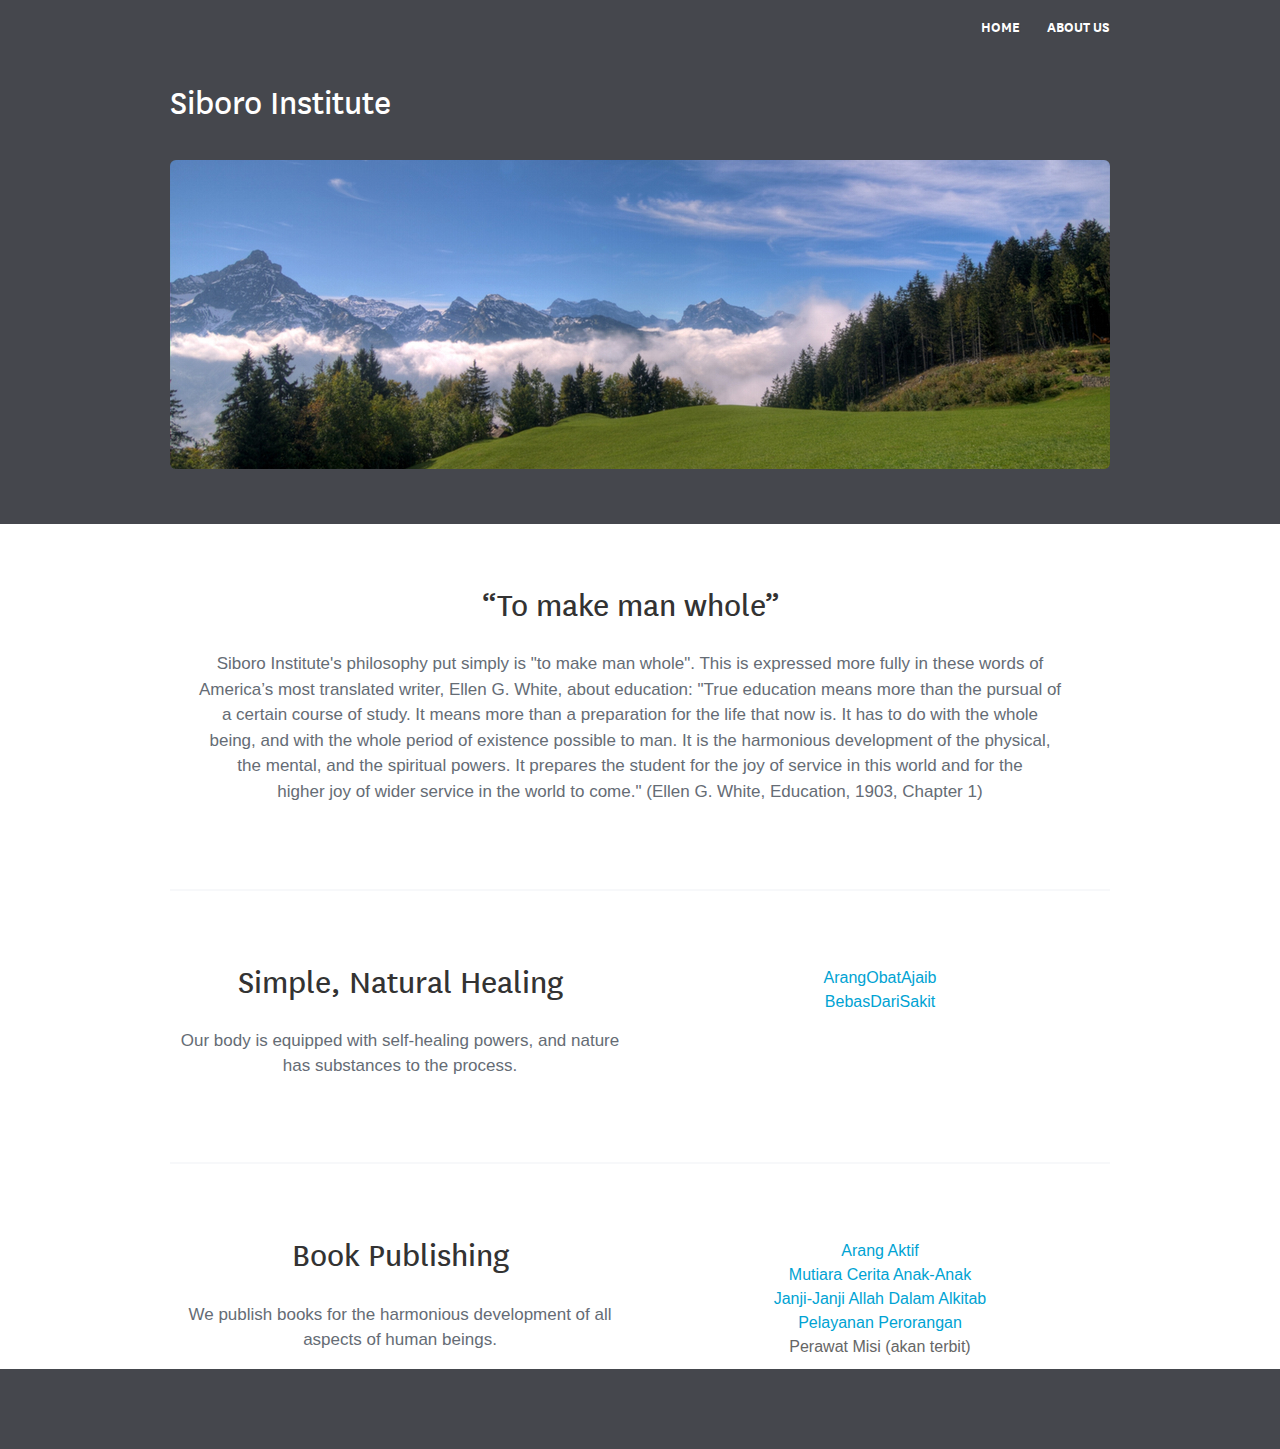
==== index.html @ aec59b04 "Typo" ====
<!DOCTYPE html>
<html lang="en-us" class=" global-nav-dark region-us  js no-touch hashchange cssanimations csstransforms csstransitions cors" style=""><head><meta http-equiv="Content-Type" content="text/html; charset=UTF-8">
    <meta charset="utf-8">

    <title>Siboro Institute</title>
    <meta name="title" content="Siboro Institute">
    <meta name="description" content="Siboro Institute">

    
        <meta name="viewport" content="user-scalable=yes, width=980">
    
<link rel="stylesheet" href="css/common.css">
<link rel="stylesheet" href="css/home.css">


    <link rel="shortcut icon" href="http://siboro.org/favicon.png">

    <link rel="apple-touch-icon-precomposed" sizes="144x144" href="http://siboro.org/apple-touch-icon-144x144-precomposed.png">
    <link rel="apple-touch-icon-precomposed" sizes="114x114" href="http://siboro.org/apple-touch-icon-114x114-precomposed.png">
    <link rel="apple-touch-icon-precomposed" sizes="72x72" href="http://siboro.org/apple-touch-icon-72x72-precomposed.png">
    <link rel="apple-touch-icon-precomposed" href="http://siboro.org/apple-touch-icon-precomposed.png">

    <meta name="application-name" content="Siboro Institute">
    
    <link rel="alternate" href="http://siboro.org/" hreflang="x-default">
    <link rel="alternate" href="http://siboro.org/jp/" hreflang="ja-jp">
    <link rel="alternate" href="http://siboro.org/" hreflang="en-uk">
    <link rel="alternate" href="http://siboro.org/" hreflang="en-us">

    <meta name="msvalidate.01" content="172A75EAA5C9D028CFE02B0E4079A98B">

    
        

<meta property="og:site_name" content="Siboro Institute">
<meta property="og:type" content="website">
    
<script type="text/javascript" charset="utf-8" async="" src="js/home.js"></script>
    

</head>

<body style="">

	<header id="global-header" class="global-header-dark">
     
	</header>
 
<script>
fetch("header.html")
  .then(response => {
    return response.text()
  })
  .then(data => {
    document.querySelector("header").innerHTML = data;
  });

fetch("footer.html")
  .then(response => {
    return response.text()
  })
  .then(data => {
    document.querySelector("footer").innerHTML = data;
  });        
</script>

    <div class="main" role="main">
            
    	<div class="hero ">
    	
  

            
        	<div class="b-container">
            	<div class="heading-wrapper">
                	<h1 class="heading">Siboro Institute</h1>
            	</div>


				<!-- Carousel -->

            	<div id="hero-carousel" class="carousel slide ">
            
            
            		<!-- Carousel Inner -->
            
	        		<div class="carousel-inner">
                		<a href="http://institute.siboro.org"><img src="img/mainpage.jpg"></a>
					</div>
                            
                
<!-- /Carousel Inner -->

<!--
                <button type="button" class="left carousel-control" data-target="#hero-carousel" data-slide="prev">
                    <span class="target">
                        <span class="arrow"></span>
                    </span>
                </button>

                <button type="button" class="right carousel-control" data-target="#hero-carousel" data-slide="next">
                    <span class="target">
                        <span class="arrow"></span>
                    </span>
                </button>

                	<div class="carousel-indicators">
                    
                        <button type="button" class="indicator active" data-target="#hero-carousel" data-slide-to="0"></button>
                    
                        <button type="button" class="indicator " data-target="#hero-carousel" data-slide-to="1"></button>
                    
                        <button type="button" class="indicator " data-target="#hero-carousel" data-slide-to="2"></button>
                    
                	</div>
-->

            	</div>
            
        
            
            
            <!-- /Carousel -->
            
        </div>

            
            
            
            
            

    </div>

    
<!-- Featured links -->
<!--
    <div class="featured-links">
        <div class="b-container">
            <div class="b-row">
                <div class="span4 one">
                    <a href="http://siboro.org/">

<img alt="" data-hisrc="" width="180" height="90" src="img/trio-smallbusinesses-2x.png" data-2x="img/trio-smallbusinesses-2x.png">

    <b>For small businesses</b>
    Feature tour
</a>
                </div>
                <div class="span4 two">
                    <a href="http://siboro.org/" >

<img alt="" data-hisrc="" width="180" height="90" src="img/trio-partners-2x.png" data-2x="img/trio-partners-2x.png">

    <b>For consultants</b>
    Partner with us
</a>
                </div>
                <div class="span4 three">
                    <a href="http://siboro.org/pricing/">

<img alt="" data-hisrc="" width="180" height="90" src="img/trio-plans-2x.png" data-2x="img/trio-plans-2x.png">

    <b>Plans from $$$/month</b>
    See pricing
</a>
                </div>
            </div>
        </div>
    </div>
-->
<!-- /Featured links -->


<!-- Features -->
    <div class="features">
        <div class="b-container">
            <section class="b-row one">
                <h2 class="heading">“To make man whole” 
                </h2>
                
                <p class="description">
                Siboro Institute's philosophy put simply is "to make man whole". This is expressed more fully in these words of<br />
                 America’s most translated writer, Ellen G. White, about education: "True education means more than the pursual of <br />
                 a certain course of study. It means more than a preparation for the life that now is. It has to do with the whole <br />
                 being, and with the whole period of existence possible to man. It is the harmonious development of the physical, <br />
                 the mental, and the spiritual powers. It prepares the student for the joy of service in this world and for the <br />
                 higher joy of wider service in the world to come." (Ellen G. White, Education, 1903, Chapter 1)</p>
                

                <div class="span6">
                
                <!-- Quotes -->
<!--
                    <div id="quotes-carousel" class="carousel carousel-fade slide">
                        <div class="carousel-inner">
                            <div class="item">
                                <a class="quote" href="files/1229" target="_blank">

                                    <figure>
                                        <blockquote cite="files/1229">
                                            <p>
                                                Description 1.
                                            </p>
                                        </blockquote>

                                        <figcaption class="link">
                                            Name 1
                                        </figcaption>
                                    </figure>
                                </a>
                            </div>

                            
        <div class="item">
            <a class="quote" href="files/342015252193505280" target="_blank">

                <figure>
                    <blockquote cite="files/342015252193505280">
                        <p>
                             Description 2.
                        </p>
                    </blockquote>

                    <figcaption class="link">
                        Name 2
                    </figcaption>
                </figure>
            </a>
        </div>
    
        <div class="item">
            <a class="quote" href="files/341701054204891137" target="_blank">

                <figure>
                    <blockquote cite="files/341701054204891137">
                        <p>
                            Description 3
                        </p>
                    </blockquote>

                    <figcaption class="link">
                        Name 3
                    </figcaption>
                </figure>
            </a>
        </div>
    
        <div class="item active">
            <a class="quote" href="files/3369" target="_blank">

                <figure>
                    <blockquote cite="files/3369">
                        <p>
                            Description 4
                        </p>
                    </blockquote>

                    <figcaption class="link">
                        Name 4
                    </figcaption>
                </figure>
            </a>
        </div>
    
        <div class="item">
            <a class="quote" href="files/363098622616809472" target="_blank">

                <figure>
                    <blockquote cite="files/363098622616809472">
                        <p>
                            Description 5.
                        </p>
                    </blockquote>

                    <figcaption class="link">
                        Name 5
                    </figcaption>
                </figure>
            </a>
        </div>
    
        <div class="item">
            <a class="quote" href="files/363401481091035136" target="_blank">

                <figure>
                    <blockquote cite="files/363401481091035136">
                        <p>
                            Description 6
                        </p>
                    </blockquote>

                    <figcaption class="link">
                        Name 6
                    </figcaption>
                </figure>
            </a>
        </div>
    
        <div class="item">
            <a class="quote" href="files/353325967495802880" target="_blank">

                <figure>
                    <blockquote cite="files/353325967495802880">
                        <p>
                            Description 7.
                        </p>
                    </blockquote>

                    <figcaption class="link">
                        Name 7
                    </figcaption>
                </figure>
            </a>
        </div>
    
        <div class="item">
            <a class="quote" href="files/360004246042705920" target="_blank">

                <figure>
                    <blockquote cite="files/360004246042705920">
                        <p>
                            Description 8.
                        </p>
                    </blockquote>

                    <figcaption class="link">
                        Name 8
                    </figcaption>
                </figure>
            </a>
        </div>
    




                        </div>
                    </div>
-->
                <!-- /Quotes -->
                </div>
            </section>

            <section class="b-row two">
                <div class="span6">
                    <h2 class="heading">Simple, Natural Healing</h2>
<p class="description">Our body is equipped with self-healing powers, and nature has substances to the process.</p>
                </div>
                
                <div class="span6">
                    <a href="facebook.com/arangobatajaib">ArangObatAjaib</a><br />
                    <a href="http://bebasdarisakit.siboro.org">BebasDariSakit</a><br />
                </div>
                
            </section>
            

            <section class="b-row three last">
                <div class="span6">
                    <h2 class="heading">Book Publishing</h2>
<p class="description">We publish books for the harmonious development of all aspects of human beings.</p>
                </div>
                
                <div class="span6">
                    
                    <a href="http://institute.siboro.org/pub-arang.html">Arang Aktif</a><br />
                    <a href="http://institute.siboro.org/pub-ceritaanak.html">Mutiara Cerita Anak-Anak<a/><br />
                    <a href="http://institute.siboro.org/pub-janjiallah.html">Janji-Janji Allah Dalam Alkitab<a/><br />
                    <a href="http://institute.siboro.org/pub-medicalministry.html">Pelayanan Perorangan</a><br />
                    Perawat Misi (akan terbit)<br />
                </div>
                
            </section>
            
            <p></p>
            <p></p>

            
        </div>
    </div>
<!-- /Features -->

        </div>
      
        

<!-- This base.js is needed among others for dropdown "More" menu on top -->
    <script src="js/base.js"></script>

<!-- footer scripts here -->

 <footer>
</footer> 

</body></html>
---- css/common.css ----
article,
aside,
details,
figcaption,
figure,
footer,
header,
hgroup,
main,
nav,
section,
summary { display: block }
audio,
canvas,
video {
    display: inline-block;
    *display: inline;
    *zoom: 1;
}
audio:not([controls]) {
    display: none;
    height: 0;
}
[hidden] { display: none }
html {
    font-size: 100%;
    -ms-text-size-adjust: 100%;
    -webkit-text-size-adjust: 100%;
}
html,
button,
input,
select,
textarea { font-family: sans-serif }
body { margin: 0 }
a:focus { outline: thin dotted }
a:active,
a:hover { outline: 0 }
h1 {
    font-size: 2em;
    margin: .67em 0;
}
h2 {
    font-size: 1.5em;
    margin: .83em 0;
}
h3 {
    font-size: 1.17em;
    margin: 1em 0;
}
h4 {
    font-size: 1em;
    margin: 1.33em 0;
}
h5 {
    font-size: .83em;
    margin: 1.67em 0;
}
h6 {
    font-size: .67em;
    margin: 2.33em 0;
}
abbr[title] { border-bottom: 1px dotted }
b,
strong { font-weight: 700 }
blockquote { margin: 1em 40px }
dfn { font-style: italic }
hr {
    -moz-box-sizing: content-box;
    -webkit-box-sizing: content-box;
    box-sizing: content-box;
    height: 0;
}
mark {
    background: #ff0;
    color: #000;
}
p,
pre { margin: 1em 0 }
code,
kbd,
pre,
samp {
    font-family: monospace,serif;
    _font-family: 'courier new',monospace;
    font-size: 1em;
}
pre {
    white-space: pre;
    white-space: pre-wrap;
    word-wrap: break-word;
}
q { quotes: none }
q:before,
q:after {
    content: '';
    content: none;
}
small { font-size: 80% }
sub,
sup {
    font-size: 75%;
    line-height: 0;
    position: relative;
    vertical-align: baseline;
}
sup { top: -.5em }
sub { bottom: -.25em }
dl,
menu,
ol,
ul { margin: 1em 0 }
dd { margin: 0 0 0 40px }
menu,
ol,
ul { padding: 0 0 0 40px }
nav ul,
nav ol {
    list-style: none;
    list-style-image: none;
}
img {
    border: 0;
    -ms-interpolation-mode: bicubic;
}
svg:not(:root) { overflow: hidden }
figure { margin: 0 }
form { margin: 0 }
fieldset {
    border: 1px solid silver;
    margin: 0 2px;
    padding: .35em .625em .75em;
}
legend {
    border: 0;
    padding: 0;
    white-space: normal;
    *margin-left: -7px;
}
button,
input,
select,
textarea {
    font-size: 100%;
    margin: 0;
    vertical-align: baseline;
    *vertical-align: middle;
}
button,
input { line-height: normal }
button,
select { text-transform: none }
button,
html input[type=button],
input[type=reset],
input[type=submit] {
    -webkit-appearance: button;
    cursor: pointer;
    *overflow: visible;
}
button[disabled],
html input[disabled] { cursor: default }
input[type=checkbox],
input[type=radio] {
    -webkit-box-sizing: border-box;
    -moz-box-sizing: border-box;
    box-sizing: border-box;
    padding: 0;
    *height: 13px;
    *width: 13px;
}
input[type=search] {
    -webkit-appearance: textfield;
    -moz-box-sizing: content-box;
    -webkit-box-sizing: content-box;
    box-sizing: content-box;
}
input[type=search]::-webkit-search-cancel-button,
input[type=search]::-webkit-search-decoration { -webkit-appearance: none }
button::-moz-focus-inner,
input::-moz-focus-inner {
    border: 0;
    padding: 0;
}
textarea {
    overflow: auto;
    vertical-align: top;
}
table {
    border-collapse: collapse;
    border-spacing: 0;
}
.b-row {
    margin-left: -20px;
    *zoom: 1;
}
.b-row:before,
.b-row:after {
    display: table;
    content: "";
    line-height: 0;
}
.b-row:after { clear: both }
[class*=span] {
    float: left;
    min-height: 1px;
    margin-left: 20px;
}
.b-container,
.navbar-static-top .b-container,
.navbar-fixed-top .b-container,
.navbar-fixed-bottom .b-container { width: 940px }
.b-container { margin: 0 auto }
.span-right { float: right }
.span12 { width: 940px }
.span11 { width: 860px }
.span10 { width: 780px }
.span9 { width: 700px }
.span8 { width: 620px }
.span7 { width: 540px }
.span6 { width: 460px }
.span5 { width: 380px }
.span4 { width: 300px }
.span3 { width: 220px }
.span2 { width: 140px }
.span1 { width: 60px }
.b-row.tight { padding-left: 20px }
.b-row.tight [class*=span] { margin-left: 0 }
.b-row.tight .span6 { width: 470px }
.b-row.tight .span4 { width: 313px }
.b-row.tight .span3 { width: 235px }
.offset12 { margin-left: 980px }
.offset11 { margin-left: 900px }
.offset10 { margin-left: 820px }
.offset9 { margin-left: 740px }
.offset8 { margin-left: 660px }
.offset7 { margin-left: 580px }
.offset6 { margin-left: 500px }
.offset5 { margin-left: 420px }
.offset4 { margin-left: 340px }
.offset3 { margin-left: 260px }
.offset2 { margin-left: 180px }
.offset1 { margin-left: 100px }
.b-row-fluid {
    width: 100%;
    *zoom: 1;
}
.b-row-fluid:before,
.b-row-fluid:after {
    display: table;
    content: "";
    line-height: 0;
}
.b-row-fluid:after { clear: both }
.b-row-fluid [class*=span] {
    display: block;
    width: 100%;
    min-height: 30px;
    -webkit-box-sizing: border-box;
    -moz-box-sizing: border-box;
    box-sizing: border-box;
    float: left;
    margin-left: 2.127659574468085%;
    *margin-left: 2.074468085106383%;
}
.b-row-fluid [class*=span]:first-child { margin-left: 0 }
.b-row-fluid .controls-row [class*=span]+[class*=span] { margin-left: 2.127659574468085% }
.b-row-fluid .span12 {
    width: 100%;
    *width: 99.94680851063829%;
}
.b-row-fluid .span11 {
    width: 91.48936170212765%;
    *width: 91.43617021276594%;
}
.b-row-fluid .span10 {
    width: 82.97872340425532%;
    *width: 82.92553191489361%;
}
.b-row-fluid .span9 {
    width: 74.46808510638297%;
    *width: 74.41489361702126%;
}
.b-row-fluid .span8 {
    width: 65.95744680851064%;
    *width: 65.90425531914893%;
}
.b-row-fluid .span7 {
    width: 57.44680851063829%;
    *width: 57.39361702127659%;
}
.b-row-fluid .span6 {
    width: 48.93617021276595%;
    *width: 48.88297872340425%;
}
.b-row-fluid .span5 {
    width: 40.42553191489362%;
    *width: 40.37234042553192%;
}
.b-row-fluid .span4 {
    width: 31.914893617021278%;
    *width: 31.861702127659576%;
}
.b-row-fluid .span3 {
    width: 23.404255319148934%;
    *width: 23.351063829787233%;
}
.b-row-fluid .span2 {
    width: 14.893617021276595%;
    *width: 14.840425531914894%;
}
.b-row-fluid .span1 {
    width: 6.382978723404255%;
    *width: 6.329787234042553%;
}
.b-row-fluid .offset12 {
    margin-left: 104.25531914893617%;
    *margin-left: 104.14893617021275%;
}
.b-row-fluid .offset12:first-child {
    margin-left: 102.12765957446808%;
    *margin-left: 102.02127659574467%;
}
.b-row-fluid .offset11 {
    margin-left: 95.74468085106382%;
    *margin-left: 95.6382978723404%;
}
.b-row-fluid .offset11:first-child {
    margin-left: 93.61702127659574%;
    *margin-left: 93.51063829787232%;
}
.b-row-fluid .offset10 {
    margin-left: 87.23404255319149%;
    *margin-left: 87.12765957446807%;
}
.b-row-fluid .offset10:first-child {
    margin-left: 85.1063829787234%;
    *margin-left: 84.99999999999999%;
}
.b-row-fluid .offset9 {
    margin-left: 78.72340425531914%;
    *margin-left: 78.61702127659572%;
}
.b-row-fluid .offset9:first-child {
    margin-left: 76.59574468085106%;
    *margin-left: 76.48936170212764%;
}
.b-row-fluid .offset8 {
    margin-left: 70.2127659574468%;
    *margin-left: 70.10638297872339%;
}
.b-row-fluid .offset8:first-child {
    margin-left: 68.08510638297872%;
    *margin-left: 67.9787234042553%;
}
.b-row-fluid .offset7 {
    margin-left: 61.70212765957446%;
    *margin-left: 61.59574468085106%;
}
.b-row-fluid .offset7:first-child {
    margin-left: 59.574468085106375%;
    *margin-left: 59.46808510638297%;
}
.b-row-fluid .offset6 {
    margin-left: 53.191489361702125%;
    *margin-left: 53.085106382978715%;
}
.b-row-fluid .offset6:first-child {
    margin-left: 51.063829787234035%;
    *margin-left: 50.95744680851063%;
}
.b-row-fluid .offset5 {
    margin-left: 44.68085106382979%;
    *margin-left: 44.57446808510638%;
}
.b-row-fluid .offset5:first-child {
    margin-left: 42.5531914893617%;
    *margin-left: 42.4468085106383%;
}
.b-row-fluid .offset4 {
    margin-left: 36.170212765957444%;
    *margin-left: 36.06382978723405%;
}
.b-row-fluid .offset4:first-child {
    margin-left: 34.04255319148936%;
    *margin-left: 33.93617021276596%;
}
.b-row-fluid .offset3 {
    margin-left: 27.659574468085104%;
    *margin-left: 27.5531914893617%;
}
.b-row-fluid .offset3:first-child {
    margin-left: 25.53191489361702%;
    *margin-left: 25.425531914893618%;
}
.b-row-fluid .offset2 {
    margin-left: 19.148936170212764%;
    *margin-left: 19.04255319148936%;
}
.b-row-fluid .offset2:first-child {
    margin-left: 17.02127659574468%;
    *margin-left: 16.914893617021278%;
}
.b-row-fluid .offset1 {
    margin-left: 10.638297872340425%;
    *margin-left: 10.53191489361702%;
}
.b-row-fluid .offset1:first-child {
    margin-left: 8.51063829787234%;
    *margin-left: 8.404255319148938%;
}
[class*=span].hide,
.b-row-fluid [class*=span].hide { display: none }
[class*=span].pull-right,
.b-row-fluid [class*=span].pull-right { float: right }
.hidden {
    display: none;
    visibility: hidden;
}
.visible-phone { display: none!important }
.visible-tablet { display: none!important }
.hidden-desktop { display: none!important }
.visible-desktop { display: inherit!important }
@media (min-width:768px) and (max-width:979px) { 
	.enableFluid .hidden-desktop { display: inherit!important }
	.enableFluid .select2-choice { margin-top: 17px }
	.enableFluid .visible-desktop { display: none!important }
	.enableFluid .visible-tablet { display: inherit!important }
	.enableFluid .hidden-tablet { display: none!important }
}
@media (max-width:767px) { 
	.enableFluid .hidden-desktop { display: inherit!important }
	.enableFluid .visible-desktop { display: none!important }
	.enableFluid .visible-phone { display: inherit!important }
	.enableFluid .hidden-phone { display: none!important }
}
@media (max-width:767px) { 
	html.enableFluid { min-width: inherit }
	html.enableFluid .navbar-fixed-top,
	html.enableFluid .navbar-fixed-bottom,
	html.enableFluid .navbar-static-top {
	    margin-left: -20px;
	    margin-right: -20px;
	}
	html.enableFluid .b-container-fluid { padding: 0 }
	html.enableFluid .dl-horizontal dt {
	    float: none;
	    clear: none;
	    width: auto;
	    text-align: left;
	}
	html.enableFluid .dl-horizontal dd { margin-left: 0 }
	html.enableFluid .b-container {
	    width: auto;
	    padding-left: 20px;
	    padding-right: 20px;
	}
	html.enableFluid .b-row-fluid { width: 100% }
	html.enableFluid .b-row,
	html.enableFluid .thumbnails { margin-left: 0 }
	html.enableFluid .thumbnails>li {
	    float: none;
	    margin-left: 0;
	}
	html.enableFluid .b-row.tight { padding-left: 0 }
	html.enableFluid [class*=span],
	html.enableFluid .b-row.tight [class*=span],
	html.enableFluid .uneditable-input[class*=span],
	html.enableFluid .b-row-fluid [class*=span] {
	    float: none;
	    display: block;
	    width: 100%;
	    margin-left: 0;
	    -webkit-box-sizing: border-box;
	    -moz-box-sizing: border-box;
	    box-sizing: border-box;
	}
	html.enableFluid .span12,
	html.enableFluid .b-row-fluid .span12 {
	    width: 100%;
	    -webkit-box-sizing: border-box;
	    -moz-box-sizing: border-box;
	    box-sizing: border-box;
	}
	html.enableFluid .b-row-fluid [class*=offset]:first-child { margin-left: 0 }
	html.enableFluid .input-large,
	html.enableFluid .input-xlarge,
	html.enableFluid .input-xxlarge,
	html.enableFluid input[class*=span],
	html.enableFluid select[class*=span],
	html.enableFluid textarea[class*=span],
	html.enableFluid .uneditable-input {
	    display: block;
	    width: 100%;
	    min-height: 30px;
	    -webkit-box-sizing: border-box;
	    -moz-box-sizing: border-box;
	    box-sizing: border-box;
	}
	html.enableFluid .input-prepend input,
	html.enableFluid .input-append input,
	html.enableFluid .input-prepend input[class*=span],
	html.enableFluid .input-append input[class*=span] {
	    display: inline-block;
	    width: auto;
	}
	html.enableFluid .controls-row [class*=span]+[class*=span] { margin-left: 0 }
	html.enableFluid .modal {
	    position: fixed;
	    top: 20px;
	    left: 20px;
	    right: 20px;
	    width: auto;
	    margin: 0;
	}
	html.enableFluid .modal.fade { top: -100px }
	html.enableFluid .modal.fade.in { top: 20px }
}
@media (max-width:480px) { 
	html.enableFluid { min-width: 320px }
	html.enableFluid .nav-collapse { -webkit-transform: translate3d(0,0,0) }
	html.enableFluid .form-horizontal .control-label {
	    float: none;
	    width: auto;
	    padding-top: 0;
	    text-align: left;
	}
	html.enableFluid .form-horizontal .controls { margin-left: 0 }
	html.enableFluid .form-horizontal .control-list { padding-top: 0 }
	html.enableFluid .form-horizontal .form-actions {
	    padding-left: 10px;
	    padding-right: 10px;
	}
	html.enableFluid .media .pull-left,
	html.enableFluid .media .pull-right {
	    float: none;
	    display: block;
	    margin-bottom: 10px;
	}
	html.enableFluid .media-object {
	    margin-right: 0;
	    margin-left: 0;
	}
	html.enableFluid .modal {
	    top: 10px;
	    left: 10px;
	    right: 10px;
	}
	html.enableFluid .modal-header .close {
	    padding: 10px;
	    margin: -10px;
	}
	html.enableFluid .carousel-caption { position: static }
}
@media (min-width:768px) and (max-width:979px) { 
	html.enableFluid { min-width: inherit }
	html.enableFluid .b-row {
	    margin-left: -20px;
	    *zoom: 1;
	}
	html.enableFluid .b-row:before,
	html.enableFluid .b-row:after {
	    display: table;
	    content: "";
	    line-height: 0;
	}
	html.enableFluid .b-row:after { clear: both }
	html.enableFluid [class*=span] {
	    float: left;
	    min-height: 1px;
	    margin-left: 20px;
	}
	html.enableFluid .b-container,
	html.enableFluid .navbar-static-top .b-container,
	html.enableFluid .navbar-fixed-top .b-container,
	html.enableFluid .navbar-fixed-bottom .b-container { width: 724px }
	html.enableFluid .span-right { float: right }
	html.enableFluid [class*=span].pull-right,
	html.enableFluid .b-row-fluid [class*=span].pull-right { float: right }
	html.enableFluid .span12 { width: 724px }
	html.enableFluid .span11 { width: 662px }
	html.enableFluid .span10 { width: 600px }
	html.enableFluid .span9 { width: 538px }
	html.enableFluid .span8 { width: 476px }
	html.enableFluid .span7 { width: 414px }
	html.enableFluid .span6 { width: 352px }
	html.enableFluid .span5 { width: 290px }
	html.enableFluid .span4 { width: 228px }
	html.enableFluid .span3 { width: 166px }
	html.enableFluid .span2 { width: 104px }
	html.enableFluid .span1 { width: 42px }
	html.enableFluid .offset12 { margin-left: 764px }
	html.enableFluid .offset11 { margin-left: 702px }
	html.enableFluid .offset10 { margin-left: 640px }
	html.enableFluid .offset9 { margin-left: 578px }
	html.enableFluid .offset8 { margin-left: 516px }
	html.enableFluid .offset7 { margin-left: 454px }
	html.enableFluid .offset6 { margin-left: 392px }
	html.enableFluid .offset5 { margin-left: 330px }
	html.enableFluid .offset4 { margin-left: 268px }
	html.enableFluid .offset3 { margin-left: 206px }
	html.enableFluid .offset2 { margin-left: 144px }
	html.enableFluid .offset1 { margin-left: 82px }
	html.enableFluid .b-row.tight .span6 { width: 362px }
	html.enableFluid .b-row.tight .span4 { width: 241px }
	html.enableFluid .b-row.tight .span3 { width: 181px }
	html.enableFluid .b-row.quarter-stack .span3 { width: 352px }
	html.enableFluid .b-row.quarter-stack.tight .span3 { width: 362px }
	html.enableFluid .b-row.half-stack { margin-left: 0 }
	html.enableFluid .b-row.half-stack [class*=span] {
	    float: none;
	    display: block;
	    width: 100%;
	    margin-left: 0;
	    -webkit-box-sizing: border-box;
	    -moz-box-sizing: border-box;
	    box-sizing: border-box;
	}
	html.enableFluid .b-row-fluid {
	    width: 100%;
	    *zoom: 1;
	}
	html.enableFluid .b-row-fluid:before,
	html.enableFluid .b-row-fluid:after {
	    display: table;
	    content: "";
	    line-height: 0;
	}
	html.enableFluid .b-row-fluid:after { clear: both }
	html.enableFluid .b-row-fluid [class*=span] {
	    display: block;
	    width: 100%;
	    min-height: 30px;
	    -webkit-box-sizing: border-box;
	    -moz-box-sizing: border-box;
	    box-sizing: border-box;
	    float: left;
	    margin-left: 2.7624309392265194%;
	    *margin-left: 2.709239449864817%;
	}
	html.enableFluid .b-row-fluid [class*=span]:first-child { margin-left: 0 }
	html.enableFluid .b-row-fluid .controls-row [class*=span]+[class*=span] { margin-left: 2.7624309392265194% }
	html.enableFluid .b-row-fluid .span12 {
	    width: 100%;
	    *width: 99.94680851063829%;
	}
	html.enableFluid .b-row-fluid .span11 {
	    width: 91.43646408839778%;
	    *width: 91.38327259903608%;
	}
	html.enableFluid .b-row-fluid .span10 {
	    width: 82.87292817679558%;
	    *width: 82.81973668743387%;
	}
	html.enableFluid .b-row-fluid .span9 {
	    width: 74.30939226519337%;
	    *width: 74.25620077583166%;
	}
	html.enableFluid .b-row-fluid .span8 {
	    width: 65.74585635359117%;
	    *width: 65.69266486422946%;
	}
	html.enableFluid .b-row-fluid .span7 {
	    width: 57.18232044198895%;
	    *width: 57.12912895262725%;
	}
	html.enableFluid .b-row-fluid .span6 {
	    width: 48.61878453038674%;
	    *width: 48.56559304102504%;
	}
	html.enableFluid .b-row-fluid .span5 {
	    width: 40.05524861878453%;
	    *width: 40.00205712942283%;
	}
	html.enableFluid .b-row-fluid .span4 {
	    width: 31.491712707182323%;
	    *width: 31.43852121782062%;
	}
	html.enableFluid .b-row-fluid .span3 {
	    width: 22.92817679558011%;
	    *width: 22.87498530621841%;
	}
	html.enableFluid .b-row-fluid .span2 {
	    width: 14.3646408839779%;
	    *width: 14.311449394616199%;
	}
	html.enableFluid .b-row-fluid .span1 {
	    width: 5.801104972375691%;
	    *width: 5.747913483013988%;
	}
	html.enableFluid .b-row-fluid .offset12 {
	    margin-left: 105.52486187845304%;
	    *margin-left: 105.41847889972962%;
	}
	html.enableFluid .b-row-fluid .offset12:first-child {
	    margin-left: 102.76243093922652%;
	    *margin-left: 102.6560479605031%;
	}
	html.enableFluid .b-row-fluid .offset11 {
	    margin-left: 96.96132596685082%;
	    *margin-left: 96.8549429881274%;
	}
	html.enableFluid .b-row-fluid .offset11:first-child {
	    margin-left: 94.1988950276243%;
	    *margin-left: 94.09251204890089%;
	}
	html.enableFluid .b-row-fluid .offset10 {
	    margin-left: 88.39779005524862%;
	    *margin-left: 88.2914070765252%;
	}
	html.enableFluid .b-row-fluid .offset10:first-child {
	    margin-left: 85.6353591160221%;
	    *margin-left: 85.52897613729868%;
	}
	html.enableFluid .b-row-fluid .offset9 {
	    margin-left: 79.8342541436464%;
	    *margin-left: 79.72787116492299%;
	}
	html.enableFluid .b-row-fluid .offset9:first-child {
	    margin-left: 77.07182320441989%;
	    *margin-left: 76.96544022569647%;
	}
	html.enableFluid .b-row-fluid .offset8 {
	    margin-left: 71.2707182320442%;
	    *margin-left: 71.16433525332079%;
	}
	html.enableFluid .b-row-fluid .offset8:first-child {
	    margin-left: 68.50828729281768%;
	    *margin-left: 68.40190431409427%;
	}
	html.enableFluid .b-row-fluid .offset7 {
	    margin-left: 62.70718232044199%;
	    *margin-left: 62.600799341718584%;
	}
	html.enableFluid .b-row-fluid .offset7:first-child {
	    margin-left: 59.94475138121547%;
	    *margin-left: 59.838368402492065%;
	}
	html.enableFluid .b-row-fluid .offset6 {
	    margin-left: 54.14364640883978%;
	    *margin-left: 54.037263430116376%;
	}
	html.enableFluid .b-row-fluid .offset6:first-child {
	    margin-left: 51.38121546961326%;
	    *margin-left: 51.27483249088986%;
	}
	html.enableFluid .b-row-fluid .offset5 {
	    margin-left: 45.58011049723757%;
	    *margin-left: 45.47372751851417%;
	}
	html.enableFluid .b-row-fluid .offset5:first-child {
	    margin-left: 42.81767955801105%;
	    *margin-left: 42.71129657928765%;
	}
	html.enableFluid .b-row-fluid .offset4 {
	    margin-left: 37.01657458563536%;
	    *margin-left: 36.91019160691196%;
	}
	html.enableFluid .b-row-fluid .offset4:first-child {
	    margin-left: 34.25414364640884%;
	    *margin-left: 34.14776066768544%;
	}
	html.enableFluid .b-row-fluid .offset3 {
	    margin-left: 28.45303867403315%;
	    *margin-left: 28.346655695309746%;
	}
	html.enableFluid .b-row-fluid .offset3:first-child {
	    margin-left: 25.69060773480663%;
	    *margin-left: 25.584224756083227%;
	}
	html.enableFluid .b-row-fluid .offset2 {
	    margin-left: 19.88950276243094%;
	    *margin-left: 19.783119783707537%;
	}
	html.enableFluid .b-row-fluid .offset2:first-child {
	    margin-left: 17.12707182320442%;
	    *margin-left: 17.02068884448102%;
	}
	html.enableFluid .b-row-fluid .offset1 {
	    margin-left: 11.32596685082873%;
	    *margin-left: 11.219583872105325%;
	}
	html.enableFluid .b-row-fluid .offset1:first-child {
	    margin-left: 8.56353591160221%;
	    *margin-left: 8.457152932878806%;
	}
	html.enableFluid .uneditable-input { margin-left: 0 }
	html.enableFluid .controls-row [class*=span]+[class*=span] { margin-left: 20px }
	html.enableFluid input.span12,
	html.enableFluid textarea.span12,
	html.enableFluid .uneditable-input.span12 { width: 710px }
	html.enableFluid input.span11,
	html.enableFluid textarea.span11,
	html.enableFluid .uneditable-input.span11 { width: 648px }
	html.enableFluid input.span10,
	html.enableFluid textarea.span10,
	html.enableFluid .uneditable-input.span10 { width: 586px }
	html.enableFluid input.span9,
	html.enableFluid textarea.span9,
	html.enableFluid .uneditable-input.span9 { width: 524px }
	html.enableFluid input.span8,
	html.enableFluid textarea.span8,
	html.enableFluid .uneditable-input.span8 { width: 462px }
	html.enableFluid input.span7,
	html.enableFluid textarea.span7,
	html.enableFluid .uneditable-input.span7 { width: 400px }
	html.enableFluid input.span6,
	html.enableFluid textarea.span6,
	html.enableFluid .uneditable-input.span6 { width: 338px }
	html.enableFluid input.span5,
	html.enableFluid textarea.span5,
	html.enableFluid .uneditable-input.span5 { width: 276px }
	html.enableFluid input.span4,
	html.enableFluid textarea.span4,
	html.enableFluid .uneditable-input.span4 { width: 214px }
	html.enableFluid input.span3,
	html.enableFluid textarea.span3,
	html.enableFluid .uneditable-input.span3 { width: 152px }
	html.enableFluid input.span2,
	html.enableFluid textarea.span2,
	html.enableFluid .uneditable-input.span2 { width: 90px }
	html.enableFluid input.span1,
	html.enableFluid textarea.span1,
	html.enableFluid .uneditable-input.span1 { width: 28px }
}
hr {
    display: block;
    height: 1px;
    border: 0;
    border-top: 1px solid #ccc;
    margin: 1em 0;
    padding: 0;
}
audio,
canvas,
img,
video { vertical-align: middle }
fieldset {
    border: 0;
    margin: 0;
    padding: 0;
}
textarea { resize: vertical }
iframe[name=google_conversion_frame] {
    position: absolute;
    width: 0!important;
    height: 0!important;
}
@font-face {
    font-family: National;
    src: url(../fonts//eot/NationalWeb-Regular.eot);
    src: url(../fonts//eot/NationalWeb-Regular.eot?#iefix) format("embedded-opentype"),url(../fonts//woff/NationalWeb-Regular.woff) format("woff"),url(../fonts//ttf/NationalWeb-Regular.ttf) format("truetype"),url(../fonts/svg/NationalWeb-Regular.svg#font) format("svg");
}
@font-face {
    font-family: National-SemiBold;
    src: url(../fonts//eot/NationalWeb-Semibold.eot);
    src: url(../fonts//eot/NationalWeb-Semibold.eot?#iefix) format("embedded-opentype"),url(../fonts//woff/NationalWeb-Semibold.woff) format("woff"),url(../fonts//ttf/NationalWeb-Semibold.ttf) format("truetype"),url(../fonts/svg/NationalWeb-Semibold.svg#font) format("svg");
}
@font-face {
    font-family: National-Italic;
    src: url(../fonts//eot/NationalWeb-Italic.eot);
    src: url(../fonts//eot/NationalWeb-Italic.eot?#iefix) format("embedded-opentype"),url(../fonts//woff/NationalWeb-Italic.woff) format("woff"),url(../fonts//ttf/NationalWeb-Italic.ttf) format("truetype"),url(../fonts/svg/NationalWeb-Italic.svg#font) format("svg");
    /* NationalWeb-Italic.svg is used for "Try ... for free" */
}
@font-face {
    font-family: National-SemiBold-Italic;
    src: url(../fonts//eot/NationalWeb-Semibold-Italic.eot);
    src: url(../fonts//eot/NationalWeb-Semibold-Italic.eot?#iefix) format("embedded-opentype"),url(../fonts//woff/NationalWeb-Semibold-Italic.woff) format("woff"),url(ttf/NationalWeb-Semibold-Italic.ttf) format("truetype"),url(../fonts//svg/NationalWeb-Semibold-Italic.svg#font) format("svg");
}
html,
button,
input,
select,
textarea {
    color: #666;
    font: 16px/1.5 'Helvetica Neue',Helvetica,Arial,sans-serif;
    -webkit-font-smoothing: antialiased;
}
::-moz-selection {
    background: #b3d4fc;
    text-shadow: none;
}
::selection {
    background: #b3d4fc;
    text-shadow: none;
}
a {
    color: #00a3d3;
    text-decoration: none;
}
a:hover,
a:focus { color: #017095 }
h1,
h2,
h3,
h4,
h5,
h6 {
    color: #333;
    font-family: National;
    font-weight: 400;
    line-height: 1;
}
.small { font-size: .8em }
.nowrap { white-space: nowrap }
.national { font-family: National }
.national-b {
    font-family: National-SemiBold;
    font-weight: 400;
}
.national-i {
    font-family: National-Italic;
    font-style: normal;
}
.national-bi {
    font-family: National-SemiBold-Italic;
    font-weight: 400;
    font-style: normal;
}
.clearfix { *zoom: 1 }
.clearfix:before,
.clearfix:after {
    content: " ";
    display: table;
}
.clearfix:after { clear: both }
.hide-text {
    color: transparent;
    font: 0/0 a;
    text-shadow: none;
}
.visuallyhidden {
    border: 0;
    clip: rect(0 0 0 0);
    height: 1px;
    margin: -1px;
    overflow: hidden;
    padding: 0;
    position: absolute;
    width: 1px;
}
.hidden {
    display: none!important;
    visibility: hidden;
}
.cta-button,
.try-button {
    display: inline-block;
    *display: inline;
    *zoom: 1;
    padding: .5em 1.2em;
    vertical-align: middle;
    border-radius: 0em;  /* form making the corners round */ 
    background-color: #6fc400;
    background-image: -webkit-linear-gradient(top,#7bd300,#5eaf01);
    background-image: linear-gradient(to bottom,#7bd300,#5eaf01);
    -webkit-box-shadow: 1px 1px 1px 0 rgba(0,0,0,.1);
    box-shadow: 1px 1px 1px 0 rgba(0,0,0,.1);
    color: #fff;
    font-family: National;
    line-height: 1;
    text-shadow: 1px 1px 2px rgba(0,0,0,.2);
}
.cta-button:hover,
.cta-button:focus,
.try-button:hover,
.try-button:focus {
    background: #5eaf01;
    color: #fff;
}
.cta-button:active,
.try-button:active {
    background-color: #69bd00;
    background-image: -webkit-linear-gradient(top,#5eaf01,#7bd300);
    background-image: linear-gradient(to bottom,#5eaf01,#7bd300);
    color: #fff;
}
.cta-button i,
.try-button i {
    font-family: National-Italic;
    font-style: normal;
}
.select2-container {
    position: relative;
    display: inline-block;
    zoom: 1;
    *display: inline;
}
.select2-container,
.select2-drop,
.select2-search,
.select2-container .select2-search input {
    -moz-box-sizing: border-box;
    -ms-box-sizing: border-box;
    -webkit-box-sizing: border-box;
    -khtml-box-sizing: border-box;
    box-sizing: border-box;
}
.select2-container .select2-choice {
    background-color: #fff;
    background-clip: padding-box;
    border: 1px solid #DDDFE1;
    display: block;
    overflow: hidden;
    white-space: nowrap;
    position: relative;
    height: 25px;
    line-height: 26px;
    padding: 0 0 0 8px;
    color: #9CA0A6;
    text-decoration: none;
}
.select2-container .select2-choice span {
    margin-right: 26px;
    display: block;
    overflow: hidden;
    white-space: nowrap;
    -o-text-overflow: ellipsis;
    -ms-text-overflow: ellipsis;
    text-overflow: ellipsis;
}
.select2-container .select2-choice abbr {
    display: block;
    position: absolute;
    right: 26px;
    top: 8px;
    width: 12px;
    height: 12px;
    font-size: 1px;
    background: url(images/select2.png) right top no-repeat;
    cursor: pointer;
    text-decoration: none;
    border: 0;
    outline: 0;
}
.select2-container .select2-choice abbr:hover {
    background-position: right -11px;
    cursor: pointer;
}
.select2-container .select2-drop {
    background: #fff;
    border: 1px solid #DDDFE1;
    border-top: 0;
    position: absolute;
    top: 100%;
    z-index: 999;
    width: 100%;
    margin-top: -1px;
}
.select2-container .select2-choice div {
    background-clip: padding-box;
    position: absolute;
    right: 3px;
    top: 0;
    display: block;
    height: 100%;
    width: 18px;
}
.select2-container .select2-choice div b {
    background: url(images/select2.png) no-repeat 0 1px;
    display: block;
    width: 100%;
    height: 100%;
}
.select2-container .select2-search {
    display: inline-block;
    white-space: nowrap;
    z-index: 1010;
    min-height: 26px;
    width: 100%;
    margin: 0;
    padding-left: 4px;
    padding-right: 4px;
}
.select2-container .select2-search input {
    background: #fff url(../img/select2.png) no-repeat 100% -22px;
    background: url(../img/select2.png) no-repeat 100% -22px,-webkit-gradient(linear,left bottom,left top,color-stop(0.85,#fff),color-stop(0.99,#eee));
    background: url(../img/select2.png) no-repeat 100% -22px,-webkit-linear-gradient(center bottom,#fff 85%,#eee 99%);
    background: url(../img/select2.png) no-repeat 100% -22px,-webkit-linear-gradient(top,#fff 85%,#eee 99%);
    background: url(../img/select2.png) no-repeat 100% -22px,linear-gradient(top,#fff 85%,#eee 99%);
    padding: 4px 20px 4px 5px;
    outline: 0;
    border: 1px solid #aaa;
    font-family: sans-serif;
    font-size: 1em;
    width: 100%;
    margin: 0;
    height: auto!important;
    min-height: 26px;
    -webkit-box-shadow: none;
    box-shadow: none;
}
.select2-container .select2-search input.select2-active {
    background: #fff url(../img/spinner.gif) no-repeat 100%;
    background: url(../img/spinner.gif) no-repeat 100%,-webkit-gradient(linear,left bottom,left top,color-stop(0.85,#fff),color-stop(0.99,#eee));
    background: url(../img/spinner.gif) no-repeat 100%,-webkit-linear-gradient(center bottom,#fff 85%,#eee 99%);
    background: url(../img/spinner.gif) no-repeat 100%,-webkit-linear-gradient(top,#fff 85%,#eee 99%);
    background: url(../img/spinner.gif) no-repeat 100%,linear-gradient(top,#fff 85%,#eee 99%);
}
.select2-container-active .select2-choice,
.select2-container-active .select2-choices { outline: 0 }
.select2-dropdown-open .select2-choice {
    border: 1px solid #DDDFE1;
    border-bottom-color: transparent;
}
.select2-dropdown-open .select2-choice div {
    background: transparent;
    border-left: 0;
}
.select2-dropdown-open .select2-choice div b { background-position: -18px 1px }
.select2-container .select2-results {
    margin: 0;
    padding: 0;
    position: relative;
    overflow-x: hidden;
    overflow-y: auto;
    max-height: 200px;
    color: #9CA0A6;
    outline: 0!important;
}
.select2-container .select2-results li {
    line-height: 80%;
    padding: 7px 9px 8px;
    margin: 0;
    list-style: none;
    cursor: pointer;
    display: list-item;
}
.select2-container .select2-results .select2-highlighted {
    background: #eee;
    color: #9CA0A6;
}
.select2-container .select2-results li em {
    background: #feffde;
    font-style: normal;
}
.select2-container .select2-results .select2-highlighted em { background: transparent }
.select2-container .select2-results .select2-no-results {
    background: #f4f4f4;
    display: list-item;
}
.select2-container .select2-results .select2-disabled { display: none }
.select2-more-results.select2-active { background: #f4f4f4 url(spinner.gif) no-repeat 100% }
.select2-more-results {
    background: #f4f4f4;
    display: list-item;
}
.select2-container-multi .select2-choices {
    background-color: #fff;
    background-image: -webkit-gradient(linear,0 0,0 100%,color-stop(1%,#eee),color-stop(15%,#fff));
    background-image: -webkit-linear-gradient(top,#eee 1%,#fff 15%);
    background-image: linear-gradient(top,#eee 1%,#fff 15%);
    border: 1px solid #aaa;
    margin: 0;
    padding: 0;
    cursor: text;
    overflow: hidden;
    height: auto!important;
    height: 1%;
    position: relative;
}
.select2-container-multi .select2-drop { margin-top: 0 }
.select2-container-multi.select2-container-active .select2-choices {
    -webkit-box-shadow: 0 0 5px rgba(0,0,0,.3);
    -o-box-shadow: 0 0 5px rgba(0,0,0,.3);
    box-shadow: 0 0 5px rgba(0,0,0,.3);
    border: 1px solid #5897fb;
    outline: 0;
}
.select2-container-multi .select2-choices li {
    float: left;
    list-style: none;
}
.select2-container-multi .select2-choices .select2-search-field {
    white-space: nowrap;
    margin: 0;
    padding: 0;
}
.select2-container-multi .select2-choices .select2-search-field input {
    color: #666;
    background: transparent!important;
    font-family: sans-serif;
    font-size: 100%;
    height: 15px;
    padding: 5px;
    margin: 1px 0;
    outline: 0;
    border: 0;
    -webkit-box-shadow: none;
    -o-box-shadow: none;
    box-shadow: none;
}
.select2-default { color: #999!important }
.select2-container-multi .select2-choices .select2-search-choice {
    background-clip: padding-box;
    background-color: #eee;
    filter: progid:DXImageTransform.Microsoft.gradient(startColorstr='#f4f4f4', endColorstr='#eeeeee', GradientType=0);
    background-image: -webkit-gradient(linear,0 0,0 100%,color-stop(20%,#f4f4f4),color-stop(50%,#f0f0f0),color-stop(52%,#e8e8e8),color-stop(100%,#eee));
    background-image: -webkit-linear-gradient(top,#f4f4f4 20%,#f0f0f0 50%,#e8e8e8 52%,#eee 100%);
    background-image: linear-gradient(top,#f4f4f4 20%,#f0f0f0 50%,#e8e8e8 52%,#eee 100%);
    -webkit-box-shadow: 0 0 2px #fff inset,0 1px 0 rgba(0,0,0,.05);
    box-shadow: 0 0 2px #fff inset,0 1px 0 rgba(0,0,0,.05);
    color: #333;
    border: 1px solid #aaa;
    line-height: 13px;
    padding: 3px 5px 3px 18px;
    margin: 3px 0 3px 5px;
    position: relative;
    cursor: default;
}
.select2-container-multi .select2-choices .select2-search-choice span { cursor: default }
.select2-container-multi .select2-choices .select2-search-choice-focus { background: #d4d4d4 }
.select2-search-choice-close {
    display: block;
    position: absolute;
    right: 3px;
    top: 4px;
    width: 12px;
    height: 13px;
    font-size: 1px;
    background: url(../img/select2.png) right top no-repeat;
    outline: 0;
}
.select2-container-multi .select2-search-choice-close { left: 3px }
.select2-container-multi .select2-choices .select2-search-choice .select2-search-choice-close:hover { background-position: right -11px }
.select2-container-multi .select2-choices .select2-search-choice-focus .select2-search-choice-close { background-position: right -11px }
.select2-container-multi .select2-results {
    margin: -1px 0 0;
    padding: 0;
}
#global-header {
    position: relative;
    z-index: 9999;
    padding: 10px 0;
    -webkit-font-smoothing: antialiased;
}
#global-header,
#global-header * { font: 16px National }
#global-header a { text-decoration: none }
#global-header ul {
    padding: 0;
    margin: 0;
}
#global-header ul li {
    display: inline;
    padding: 0;
    margin: 0;
    line-height: normal;
    list-style: none;
}
#global-header .global-header-container {
    position: relative;
    width: 940px;
    margin: auto;
}
#global-header .global-header-left,
#global-header .global-header-right {
    display: inline-block;
    *display: inline;
    *zoom: 1;
}
#global-header .global-header-left { width: 35% }
#global-header .global-header-right {
    width: 65%;
    text-align: right;
}
#global-header .global-header-logo {
    display: inline-block;
    *display: inline;
    *zoom: 1;
    width: 45px;
    height: 45px;
    vertical-align: middle;
    color: transparent;
    font: 0/0 a;
    text-shadow: none;
}
#global-header .global-header-tagline { margin-left: 1em }
#global-header .global-header-main-link {
    margin-left: 23px;
    font: 15px National-SemiBold;
    text-transform: uppercase;
    cursor: pointer;
}
#global-header .global-header-dropdown .global-header-arrow {
    display: inline-block;
    *display: inline;
    *zoom: 1;
    width: 10px;
    height: 7px;
    margin-left: 5px;
}
#global-header .global-header-dropdown-menu {
    display: none;
    position: absolute;
    z-index: 9999;
    right: 0;
    padding: 20px;
    margin-top: 10px;
    *margin-top: 1.5em;
    border-radius: 5px;
    text-align: left;
}
#global-header .global-header-dropdown-menu,
#global-header .global-header-dropdown-menu * { font: 15px 'Helvetica Neue',Helvetica,Arial,sans-serif }
#global-header .global-header-dropdown-menu li {
    display: block;
    margin-top: .6em;
}
#global-header .global-header-dropdown-menu ul { margin-top: 1.5em }
#global-header .global-header-dropdown-menu ul:first-child { margin-top: 0 }
#global-header .global-header-dropdown-menu ul:first-child li:first-child { margin: 0 }
#global-header .global-header-dropdown-menu .global-header-heading {
    margin-top: 1.7em;
    font-size: 12px;
    font-weight: 700;
    text-transform: uppercase;
}
@media (max-width:979px) { 
	.enableFluid #global-header {
	    padding-left: 20px;
	    padding-right: 20px;
	}
	.enableFluid #global-header .global-header-container { width: 724px }
	.enableFluid #global-header .global-header-left { width: 15% }
	.enableFluid #global-header .global-header-right { width: 85% }
	.enableFluid #global-header .global-header-tagline { display: none }
}
@media (max-width:979px) and (min-width:767px) { 
	.enableFluid #global-header { width: auto }
}
@media (max-width:767px) { 
	.enableFluid #global-header .global-header-container { width: auto }
	.enableFluid #global-header .global-header-left { width: 50% }
	.enableFluid #global-header .global-header-right { width: 50% }
	.enableFluid #global-header .global-header-tagline,
	.enableFluid #global-header .global-header-links li { display: none }
	.enableFluid #global-header .global-header-links .global-header-highlight { display: inline }
}
#global-header.global-header-light {
    background: #00a3d3;
    color: #fff;
}
#global-header.global-header-light .global-header-main-link {
    color: #c7e3ea;
    text-shadow: 1px 1px 1px rgba(68,74,82,.2);
}
#global-header.global-header-light .global-header-highlight .global-header-main-link {
    color: #fff;
    text-shadow: 1px 1px 1px rgba(0,0,0,.2);
}
#global-header.global-header-light .global-header-main-link:hover,
#global-header.global-header-light .global-header-main-link:focus,
#global-header.global-header-light .global-header-main-link[aria-expanded=true] {
    color: #fff;
    text-shadow: 1px 1px 1px rgba(0,0,0,.2);
}
#global-header.global-header-light .global-header-dropdown-menu {
    background: #f1f1f1;
    -webkit-box-shadow: 1px 1px 2px 0 rgba(0,0,0,.2);
    box-shadow: 1px 1px 2px 0 rgba(0,0,0,.2);
    color: #898f97;
}
#global-header.global-header-light .global-header-dropdown-menu a { color: #00a3d3 }
#global-header.global-header-light .global-header-dropdown-menu a:hover,
#global-header.global-header-light .global-header-dropdown-menu a:focus { color: #017095 }
#global-header.global-header-light .global-header-logo {
    width: 45px;
    height: 45px;
    background-image: url(../img/logos/logo-white-small.png);
    background-size: 90px 45px;
    background-position: left top;
}
@media print,(-o-min-device-pixel-ratio:5 / 4),(-webkit-min-device-pixel-ratio:1.25),(min-resolution:120dpi) { 
	#global-header.global-header-light .global-header-logo { background-image: url(../img/logos/logo-white-small-2x.png) }
}
#global-header.global-header-light .global-header-logo:hover,
#global-header.global-header-light .global-header-logo:focus { background-position: right top }
#global-header.global-header-light .global-header-dropdown .global-header-arrow {
    background-repeat: no-repeat;
    background-position: -64px -64px;
    background-image: url(../img/global-nav-sprite.png);
    background-size: 128px 192px;
}
@media print,(-o-min-device-pixel-ratio:5 / 4),(-webkit-min-device-pixel-ratio:1.25),(min-resolution:120dpi) { 
	#global-header.global-header-light .global-header-dropdown .global-header-arrow { background-image: url(../img/global-nav-sprite-2x.png) }
}
#global-header.global-header-light .global-header-dropdown .global-header-trigger:hover .global-header-arrow,
#global-header.global-header-light .global-header-dropdown .global-header-trigger:focus .global-header-arrow,
#global-header.global-header-light .global-header-dropdown .global-header-trigger[aria-expanded=true] .global-header-arrow { background-position: -64px -96px }
#global-header.global-header-dark {
    background: #45474d;
    color: #fff;
}
#global-header.global-header-dark .global-header-main-link {
    color: #b2b2b2;
    text-shadow: 1px 1px 1px rgba(68,74,82,.2);
}
#global-header.global-header-dark .global-header-highlight .global-header-main-link { color: #fff }
#global-header.global-header-dark .global-header-main-link:hover,
#global-header.global-header-dark .global-header-main-link:focus,
#global-header.global-header-dark .global-header-main-link[aria-expanded=true] { color: #fff }
#global-header.global-header-dark .global-header-dropdown-menu {
    background: #36383f;
    -webkit-box-shadow: 1px 1px 2px 0 rgba(0,0,0,.28);
    box-shadow: 1px 1px 2px 0 rgba(0,0,0,.28);
}
#global-header.global-header-dark .global-header-dropdown-menu a {
    color: #dddee1;
    text-shadow: 0 0 1px #000;
}
#global-header.global-header-dark .global-header-dropdown-menu a:hover,
#global-header.global-header-dark .global-header-dropdown-menu a:focus { color: #fff }
#global-header.global-header-dark .global-header-logo {
    width: 45px;
    height: 45px;
    background-image: url(../img/logos/logo-blue-small.png);
    background-size: 90px 45px;
    background-position: left top;
}
@media print,(-o-min-device-pixel-ratio:5 / 4),(-webkit-min-device-pixel-ratio:1.25),(min-resolution:120dpi) { 
	#global-header.global-header-dark .global-header-logo { background-image: url(../img/logos/logo-blue-small-2x.png) }
}
#global-header.global-header-dark .global-header-logo:hover,
#global-header.global-header-dark .global-header-logo:focus { background-position: right top }
#global-header.global-header-dark .global-header-dropdown .global-header-arrow {
    background-repeat: no-repeat;
    background-position: -64px -128px;
    background-image: url(../img/global-nav-sprite.png);
    background-size: 128px 192px;
}
@media print,(-o-min-device-pixel-ratio:5 / 4),(-webkit-min-device-pixel-ratio:1.25),(min-resolution:120dpi) { 
	#global-header.global-header-dark .global-header-dropdown .global-header-arrow { background-image: url(../img/global-nav-sprite-2x.png) }
}
#global-header.global-header-dark .global-header-dropdown .global-header-trigger:hover .global-header-arrow,
#global-header.global-header-dark .global-header-dropdown .global-header-trigger:focus .global-header-arrow,
#global-header.global-header-dark .global-header-dropdown .global-header-trigger[aria-expanded=true] .global-header-arrow { background-position: -64px -160px }
#global-footer { padding: 40px 0 }
#global-footer,
#global-footer * { font: 14px 'Helvetica Neue',Helvetica,Arial,sans-serif }
#global-footer,
#global-footer input { -webkit-font-smoothing: antialiased }
#global-footer a { text-decoration: none }
#global-footer input[type=search] {
    -webkit-box-sizing: content-box;
    -moz-box-sizing: content-box;
    box-sizing: content-box;
    -webkit-appearance: textfield;
}
#global-footer input[type=search]::-webkit-search-cancel-button,
#global-footer input[type=search]::-webkit-search-decoration { -webkit-appearance: none }
#global-footer ul {
    padding: 0;
    margin: 0;
}
#global-footer ul li {
    padding: 0;
    margin: 0;
    line-height: normal;
    list-style: none;
}
#global-footer .global-footer-container {
    width: 940px;
    margin: auto;
}
#global-footer .global-footer-clearfix { *zoom: 1 }
#global-footer .global-footer-clearfix:before,
#global-footer .global-footer-clearfix:after {
    content: " ";
    display: table;
}
#global-footer .global-footer-clearfix:after { clear: both }
#global-footer .global-footer-cta { text-align: center }
#global-footer .global-footer-cta-button {
    display: inline-block;
    *display: inline;
    *zoom: 1;
    padding: .4em 1.2em;
    /*border-radius: 2em;*/
    border-radius: 0em;
    background-color: #6fc400;
    background-image: -webkit-linear-gradient(top,#7bd300,#5eaf01);
    background-image: linear-gradient(to bottom,#7bd300,#5eaf01);
    -webkit-box-shadow: 1px 1px 1px 0 rgba(0,0,0,.1);
    box-shadow: 1px 1px 1px 0 rgba(0,0,0,.1);
    color: #fff;
    line-height: 1;
    text-shadow: 1px 1px 2px rgba(0,0,0,.2);
}
#global-footer .global-footer-cta-button,
#global-footer .global-footer-cta-button * { font: 22px National }
#global-footer .global-footer-cta-button:hover,
#global-footer .global-footer-cta-button:focus {
    text-decoration: none;
    background: #5eb303;
    color: #fff;
}
#global-footer .global-footer-cta-button:active {
    background-color: #69bd00;
    background-image: -webkit-linear-gradient(top,#5eaf01,#7bd300);
    background-image: linear-gradient(to bottom,#5eaf01,#7bd300);
    color: #fff;
}
#global-footer .global-footer-cta-button i {
    font-family: National-Italic;
    font-style: normal;
}
#global-footer .global-footer-separator {
    height: 1px;
    margin: 40px 0;
}
#global-footer .global-footer-position-bottom {
    position: absolute;
    bottom: 0;
}
#global-footer .global-footer-heading {
    font-size: 12px;
    font-weight: 700;
    text-transform: uppercase;
}
#global-footer .global-footer-links {
    position: relative;
    float: left;
}
#global-footer .global-footer-links li { margin-top: .8em }
#global-footer .global-footer-column { float: left }
#global-footer .global-footer-column.two { margin-left: 60px }
#global-footer .global-footer-column.three { margin-left: 70px }
#global-footer .global-footer-column.four {
    position: absolute;
    right: 0;
}
#global-footer .global-footer-region-search {
    float: right;
    width: 200px;
    margin: auto;
}
#global-footer .global-footer-region-changer,
#global-footer .regionChangerDropdown { margin-bottom: 15px }
#global-footer .select2-container {
    *z-index: 100;
    width: 200px!important;
    vertical-align: middle;
}
#global-footer .select2-container,
#global-footer .select2-container * {
    font-size: 12px;
    font-weight: 700;
}
#global-footer .select2-container .select2-choice,
#global-footer .select2-container .select2-drop {
    overflow: hidden;
    border-radius: 4px;
}
#global-footer .select2-container .select2-choice,
#global-footer .select2-container .select2-result { padding: .7em 1em }
#global-footer .select2-container .select2-choice {
    height: auto;
    margin-top: 0;
    border: 0;
    line-height: 1;
    color: inherit;
    text-transform: uppercase;
    -webkit-transition: none;
    transition: none;
}
#global-footer .select2-container .select2-choice div {
    right: 8px;
    top: 50%;
    width: 8px;
    height: 5px;
    margin-top: -2px;
    border: 0;
    background: 0 0;
    -webkit-filter: none;
    filter: none;
}
#global-footer .select2-container .select2-choice .select2-search-choice-close { background: 0 0 }
#global-footer .select2-container.select2-container-active .select2-choice {
    -webkit-box-shadow: none;
    box-shadow: none;
}
#global-footer .select2-container.select2-dropdown-open .select2-choice {
    border-bottom-left-radius: 0;
    border-bottom-right-radius: 0;
}
#global-footer .select2-container .select2-drop {
    border: 0;
    border-top-left-radius: 0;
    border-top-right-radius: 0;
    -webkit-box-shadow: none;
    box-shadow: none;
}
#global-footer .select2-container .select2-drop .select2-results {
    max-height: 22em;
    color: inherit;
}
#global-footer .select2-container .select2-drop .select2-results .select2-result { line-height: 1 }
#global-footer .select2-container .select2-drop .select2-results .select2-highlighted { color: inherit }
#global-footer .global-footer-search {
    display: inline-block;
    *display: inline;
    *zoom: 1;
    position: relative;
}
#global-footer .global-footer-search .global-footer-search-label {
    border: 0;
    clip: rect(0 0 0 0);
    height: 1px;
    margin: -1px;
    overflow: hidden;
    padding: 0;
    position: absolute;
    width: 1px;
}
#global-footer .global-footer-search .global-footer-search-input {
    width: 158px;
    padding: 7px 29px 7px 13px;
    border: 0;
    border-radius: 28px;
    font: 14px 'Helvetica Neue',Helvetica,Arial,sans-serif;
    -webkit-transition: background .3s;
    transition: background .3s;
}
#global-footer .global-footer-search .global-footer-search-input::-webkit-input-placeholder { color: inherit }
#global-footer .global-footer-search .global-footer-search-input::-moz-placeholder { color: inherit }
#global-footer .global-footer-search .global-footer-search-input:-ms-input-placeholder { color: inherit }
#global-footer .global-footer-search .global-footer-search-input::placeholder { color: inherit }
#global-footer .global-footer-search .global-footer-search-input:focus { outline: 0 }
#global-footer .global-footer-search .global-footer-search-submit {
    position: absolute;
    right: 10px;
    top: 50%;
    width: 16px;
    height: 15px;
    padding: 0;
    margin-top: -8px;
    border: 0;
    background: 0 0;
    cursor: pointer;
}
#global-footer .global-footer-social-links,
#global-footer .global-footer-social-links *,
#global-footer .global-footer-terms-links,
#global-footer .global-footer-terms-links * { font-size: 13px }
#global-footer .global-footer-social-links { float: left }
#global-footer .global-footer-social-links a { margin-left: 3em }
#global-footer .global-footer-social-links a:first-child { margin-left: 0 }
#global-footer .global-footer-terms-links { float: right }
#global-footer .global-footer-terms-links a { margin-left: 1em }
#global-footer .global-footer-terms-links a:first-child { margin-left: 0 }
#global-footer .global-footer-social-links .icon {
    display: inline-block;
    *display: inline;
    *zoom: 1;
    width: 16px;
    height: 16px;
    margin-right: .5em;
    margin-top: -3px;
    vertical-align: middle;
}
#global-footer .global-footer-social-links .global-footer-twitter .icon {
    width: 22px;
    height: 17px;
    background-repeat: no-repeat;
    background-position: 0 0;
    background-image: url(../img/global-nav-sprite.png);
    background-size: 128px 192px;
}
@media print,(-o-min-device-pixel-ratio:5 / 4),(-webkit-min-device-pixel-ratio:1.25),(min-resolution:120dpi) { 
	#global-footer .global-footer-social-links .global-footer-twitter .icon { background-image: url(../img/global-nav-sprite-2x.png) }
}
#global-footer .global-footer-social-links .global-footer-twitter:hover .icon { background-position: 0 -32px }
#global-footer .global-footer-social-links .global-footer-facebook .icon {
    background-repeat: no-repeat;
    background-position: -64px 0;
    background-image: url(../img/global-nav-sprite.png);
    background-size: 128px 192px;
}
@media print,(-o-min-device-pixel-ratio:5 / 4),(-webkit-min-device-pixel-ratio:1.25),(min-resolution:120dpi) { 
	#global-footer .global-footer-social-links .global-footer-facebook .icon { background-image: url(../img/global-nav-sprite-2x.png) }
}
#global-footer .global-footer-social-links .global-footer-facebook:hover .icon { background-position: -64px -32px }
#global-footer .global-footer-social-links .global-footer-google .icon {
    background-repeat: no-repeat;
    background-position: -32px 0;
    background-image: url(../img/global-nav-sprite.png);
    background-size: 128px 192px;
}
@media print,(-o-min-device-pixel-ratio:5 / 4),(-webkit-min-device-pixel-ratio:1.25),(min-resolution:120dpi) { 
	#global-footer .global-footer-social-links .global-footer-google .icon { background-image: url(../img/global-nav-sprite-2x.png) }
}
#global-footer .global-footer-social-links .global-footer-google:hover .icon { background-position: -32px -32px }
#global-footer .global-footer-social-links .global-footer-linkedin .icon {
    background-repeat: no-repeat;
    background-position: -96px 0;
    background-image: url(../img/global-nav-sprite.png);
    background-size: 128px 192px;
}
@media print,(-o-min-device-pixel-ratio:5 / 4),(-webkit-min-device-pixel-ratio:1.25),(min-resolution:120dpi) { 
	#global-footer .global-footer-social-links .global-footer-linkedin .icon { background-image: url(../img/global-nav-sprite-2x.png) }
}
#global-footer .global-footer-social-links .global-footer-linkedin:hover .icon { background-position: -96px -32px }
@media (max-width:979px) { 
	.enableFluid #global-footer .global-footer-container { width: 724px }
	.enableFluid #global-footer .global-footer-links { margin-bottom: 40px }
	.enableFluid #global-footer .global-footer-region-search {
	    float: none;
	    clear: both;
	}
	.enableFluid #global-footer .global-footer-social-links {
	    float: none;
	    margin-bottom: 20px;
	    text-align: center;
	}
	.enableFluid #global-footer .global-footer-terms-links {
	    float: none;
	    text-align: center;
	}
}
@media (max-width:979px) and (min-width:767px) { 
	.enableFluid #global-footer .global-footer-region-search {
	    width: auto;
	    text-align: center;
	}
	.enableFluid #global-footer .global-footer-region-changer,
	.enableFluid #global-footer .regionChangerDropdown {
	    margin: 0;
	    margin-right: 20px;
	    text-align: left;
	}
}
@media (max-width:767px) { 
	.enableFluid #global-footer {
	    padding-left: 20px;
	    padding-right: 20px;
	}
	.enableFluid #global-footer .global-footer-container { width: auto }
	.enableFluid #global-footer .global-footer-links { display: none }
	.enableFluid #global-footer .global-footer-social-links .text {
	    color: transparent;
	    font: 0/0 a;
	    text-shadow: none;
	}
}
.global-nav-light { background: #e8e8e8 }
#global-footer.global-footer-light {
    background: #e8e8e8;
    color: #989ea6;
}
#global-footer.global-footer-light a { color: #989ea6 }
#global-footer.global-footer-light a:hover,
#global-footer.global-footer-light a:focus { color: #313439 }
#global-footer.global-footer-light .global-footer-cta-button { color: #fff }
#global-footer.global-footer-light .global-footer-cta-button:hover,
#global-footer.global-footer-light .global-footer-cta-button:focus { color: #fff }
#global-footer.global-footer-light .global-footer-separator { background: #d7d8d8 }
#global-footer.global-footer-light .select2-container { color: #9CA0A6 }
#global-footer.global-footer-light .select2-container .select2-choice {
    border: 1px solid #d9d9d9;
    background-color: #f6f6f6;
    background-image: -webkit-linear-gradient(top,#fefefe,#ebeaea);
    background-image: linear-gradient(to bottom,#fefefe,#ebeaea);
    color: inherit;
}
#global-footer.global-footer-light .select2-container .select2-drop {
    border: 1px solid #d9d9d9;
    background: #f3f3f3;
    color: #9CA0A6;
}
#global-footer.global-footer-light .select2-container .select2-drop .select2-results .select2-highlighted { background: #eaeaea }
#global-footer.global-footer-light .global-footer-search .global-footer-search-input {
    border: 1px solid #d9d9d9;
    background: #f5f5f5;
    color: #989ea6;
}
#global-footer.global-footer-light .global-footer-search .global-footer-search-input:focus { background: #f0f0f0 }
#global-footer.global-footer-light .global-footer-search .global-footer-search-submit {
    background-repeat: no-repeat;
    background-position: 0 -64px;
    background-image: url(../img/global-nav-sprite.png);
    background-size: 128px 192px;
}
@media print,(-o-min-device-pixel-ratio:5 / 4),(-webkit-min-device-pixel-ratio:1.25),(min-resolution:120dpi) { 
	#global-footer.global-footer-light .global-footer-search .global-footer-search-submit { background-image: url(../img/global-nav-sprite-2x.png) }
}
#global-footer.global-footer-light .select2-container .select2-choice div b {
    background-repeat: no-repeat;
    background-position: -32px -64px;
    background-image: url(../img/global-nav-sprite.png);
    background-size: 128px 192px;
}
@media print,(-o-min-device-pixel-ratio:5 / 4),(-webkit-min-device-pixel-ratio:1.25),(min-resolution:120dpi) { 
	#global-footer.global-footer-light .select2-container .select2-choice div b { background-image: url(../img/global-nav-sprite-2x.png) }
}
.global-nav-dark { background: #45474d }
#global-footer.global-footer-dark {
    background: #45474d;
    color: #989ea6;
}
#global-footer.global-footer-dark a { color: #989ea6 }
#global-footer.global-footer-dark a:hover,
#global-footer.global-footer-dark a:focus { color: #fff }
#global-footer.global-footer-dark .global-footer-cta-button { color: #fff }
#global-footer.global-footer-dark .global-footer-cta-button:hover,
#global-footer.global-footer-dark .global-footer-cta-button:focus { color: #fff }
#global-footer.global-footer-dark .global-footer-separator { background: #4f555e }
#global-footer.global-footer-dark .select2-container { color: #989ea6 }
#global-footer.global-footer-dark .select2-container .select2-choice {
    background-color: #5c626b;
    background-image: -webkit-linear-gradient(top,#656c75,#4f555e);
    background-image: linear-gradient(to bottom,#656c75,#4f555e);
    color: inherit;
}
#global-footer.global-footer-dark .select2-container .select2-drop {
    background: #626872;
    color: #9CA0A6;
}
#global-footer.global-footer-dark .select2-container .select2-drop .select2-results .select2-highlighted { background: #515760 }
#global-footer.global-footer-dark .global-footer-search .global-footer-search-input {
    background: #4e535a;
    color: #989ea6;
}
#global-footer.global-footer-dark .global-footer-search .global-footer-search-input:focus { background: #53585f }
#global-footer.global-footer-dark .global-footer-search .global-footer-search-submit {
    background-repeat: no-repeat;
    background-position: 0 -128px;
    background-image: url(../img/global-nav-sprite.png);
    background-size: 128px 192px;
}
@media print,(-o-min-device-pixel-ratio:5 / 4),(-webkit-min-device-pixel-ratio:1.25),(min-resolution:120dpi) { 
	#global-footer.global-footer-dark .global-footer-search .global-footer-search-submit { background-image: url(../img/global-nav-sprite-2x.png) }
}
#global-footer.global-footer-dark .select2-container .select2-choice div b {
    background-repeat: no-repeat;
    background-position: -32px -128px;
    background-image: url(../img/global-nav-sprite.png);
    background-size: 128px 192px;
}
@media print,(-o-min-device-pixel-ratio:5 / 4),(-webkit-min-device-pixel-ratio:1.25),(min-resolution:120dpi) { 
	#global-footer.global-footer-dark .select2-container .select2-choice div b { background-image: url(../img/global-nav-sprite-2x.png) }
}
[data-ui=popover-panel] {
    position: fixed;
    display: none;
    top: 50%!important;
    left: 50%!important;
    z-index: 11000!important;
}
[data-ui=popover-mask] {
    display: none;
    position: fixed;
    top: 0;
    right: 0;
    bottom: 0;
    left: 0;
    z-index: 10000;
}
#partner-referral-form-popup.popover {
    width: 270px;
    min-width: 270px!important;
    margin: -260px 0 0 -150px;
    padding: 20px;
    font-family: Helvetica,Arial,sans-serif;
    font-size: 14px;
    color: #555;
    border: 0;
    background: #fff;
    border-radius: 3px;
    -webkit-box-shadow: 0 0 30px 0 #000;
    box-shadow: 0 0 30px 0 #000;
}
#partner-banner {
    display: none;
    position: relative;
    width: 100%;
    border-bottom: 1px solid #2d333c;
    background: #323439;
    font: 14px normal 'Helvetica Neue',Helvetica,Arial,sans-serif;
    color: #fff;
    text-align: center;
    text-shadow: 1px 1px 1px rgba(0,0,0,.4);
    -webkit-box-shadow: inset 0 -1px 5px 0 rgba(0,0,0,.2);
    box-shadow: inset 0 -1px 5px 0 rgba(0,0,0,.2);
}
#partner-banner .clear { clear: both }
#partner-banner p {
    margin: 0;
    line-height: 40px;
}
#partner-banner .span12 { padding: 10px 0 }
#partner-banner p a {
    display: inline-block;
    *display: inline;
    *zoom: 1;
    margin: 0 1em;
    padding: .5em 1em;
    line-height: 1;
    border-radius: 1em;
    background-color: #41c5eb;
    background-image: -webkit-gradient(linear,left top,left bottom,from(#41c5eb),to(#019cc9));
    background-image: -webkit-linear-gradient(top,#41c5eb,#019cc9);
    background-image: linear-gradient(to bottom,#41c5eb,#019cc9);
    color: #fff;
    font-weight: 700;
    text-decoration: none;
}
#partner-banner p a:hover { background: #019cc9 }
#partner-banner p a:active {
    background-color: #019cc9;
    background-image: -webkit-gradient(linear,left top,left bottom,from(#019cc9),to(#41c5eb));
    background-image: -webkit-linear-gradient(top,#019cc9,#41c5eb);
    background-image: linear-gradient(to bottom,#019cc9,#41c5eb);
}
#dismiss-banner {
    display: none;
    position: absolute;
    top: 15px;
    right: 15px;
    width: 28px;
    height: 28px;
    text-indent: -9999px;
    overflow: hidden;
    background: url(../img/_global_nav_assets/partner_close_button.png) no-repeat;
}
.ie8 #partner-banner p a,
.ie9 #partner-banner p a {
    display: inline;
    width: 127px;
    height: 30px;
    padding: 5px 21px;
    color: transparent;
}
.ie8 #partner-banner p a { padding: 6px 21px }
#partner-referral-form-popup {
    display: block;
    width: 270px;
    font-family: 'Helvetica Neue',Helvetica,Arial,sans-serif;
    overflow: hidden;
}
#partner-referral-form-popup[data-ui=popover-panel] { display: none }
#partner-referral-form-popup-inner-success,
#partner-referral-form-popup-inner-failure { display: none }
#partner-referral-form-popup h2 {
    color: #42464c;
    font: 700 17px Helvetica,Arial,sans-serif;
    margin: 0 0 .83em;
    line-height: 24px;
}
#partner-referral-form-popup p {
    color: #7a8188;
    font-size: 14px;
    line-height: 1.4;
}
#partner-referral-form-popup hr {
    border-top: 1px solid #e7ebef;
    margin: 1em 0;
}
#partnerform label {
    color: #454a52;
    font-size: 12px;
    font-weight: 700;
    display: block;
    margin-bottom: 5px;
    line-height: 15px;
    padding: 0;
}
#partnerform label.error { color: red }
#partnerform label span {
    color: #7a8188;
    font-weight: 400;
}
#partnerform input[type=text],
#partnerform textarea {
    width: 262px;
    border: 1px solid #bcc8d3;
    margin-bottom: 15px;
    color: #454a52;
    font-family: 'Helvetica Neue',Helvetica,Arial,sans-serif;
    font-size: 14px;
    padding: 5px 3px;
}
#partnerform textarea {
    height: 65px;
    margin-bottom: 25px;
}
#partnerform #partnerform-submit {
    display: inline-block;
    *display: inline;
    *zoom: 1;
    width: 150px;
    height: 38px;
    text-indent: -9999px;
    *font-size: 0;
    *line-height: 0;
    border: 0;
    overflow: hidden;
    background: transparent url(../img/partner-bar/get-the-deal-button.png) 0 0 no-repeat;
    vertical-align: middle;
}
#partnerform #partnerform-cancel {
    margin: 10px 0 0 10px;
    font-size: 14px;
    color: #00a4d5;
    text-decoration: none;
}
#partnerbanner-success {
    display: block;
    background: transparent url(../img/partner-bar/success.png) 0 0 no-repeat;
    width: 39px;
    height: 39px;
    margin: 160px auto 30px;
}
#partnerform-close,
#partnerform-retry {
    display: block;
    text-align: center;
    color: #00a4d5;
    text-decoration: none;
    font-size: 14px;
    margin-top: 30px;
}
#partner-referral-form-popup-inner-success h2 {
    margin-bottom: 60px;
    text-align: center;
}
#partner-referral-form-popup-inner-failure h2 {
    margin-top: 230px;
    margin-bottom: 60px;
    text-align: center;
}
@media print,(-o-min-device-pixel-ratio:5 / 4),(-webkit-min-device-pixel-ratio:1.25),(min-resolution:120dpi) { 
	#dismiss-banner {
	    background-image: url(../img/_global_nav_assets/partner_close_button_2x.png);
	    background-size: 28px 28px;
	}
}
@media (max-width:767px) { 
	.enableFluid #partner-banner p { line-height: 1.5 }
	.enableFluid #partner-banner p a { margin: 0 }
	.enableFluid #partner-banner p strong {
	    display: block;
	    padding-bottom: .4em;
	}
}
@media (max-width:480px) { 
	.enableFluid #partner-banner {
	    font-size: .85em;
	    text-align: left;
	}
}
#region-bar {
    display: none;
    position: relative;
    *z-index: 10000;
    width: 100%;
    padding: 10px 0;
    border-bottom: 1px solid #2d333c;
    background: #323439;
    font-size: 14px;
    font-weight: 400;
    color: #fff;
}
#region-bar .left,
#region-bar .right { display: inline-block }
#region-bar .left,
#region-bar .small-left { text-align: left }
#region-bar .right,
#region-bar .small-right { text-align: right }
#region-bar .left {
    width: 60%;
    background: #323439;
}
#region-bar .right { width: 40% }
#region-bar .region { font-weight: 700 }
#region-bar [class*=flag] {
    display: inline-block;
    width: 26px;
    height: 16px;
    vertical-align: middle;
}
#region-bar .close-button {
    display: inline-block;
    border: 0;
    vertical-align: middle;
    cursor: pointer;
}
#region-bar .select2-container {
    width: 11em!important;
    height: 100%!important;
    margin-right: 2em;
    vertical-align: middle;
    text-align: left;
}
#region-bar .select2-container .select2-choice,
#region-bar .select2-container .select2-drop {
    border: 0;
    background: #323439;
}
#region-bar .select2-container .select2-choice,
#region-bar .select2-container .select2-result {
    padding: 10px 15px;
    line-height: 1.1;
}
#region-bar .select2-container .select2-choice {
    height: auto;
    margin: 0;
    font-weight: 700;
    color: inherit;
}
#region-bar .select2-container .select2-choice:hover { color: #989ea6 }
#region-bar .select2-container .select2-choice span { margin: 0 }
#region-bar .select2-container .select2-choice div {
    top: 50%;
    width: 8px;
    height: 11px;
    margin-top: -6px;
}
#region-bar .select2-container .select2-drop {
    z-index: 10000;
    overflow: hidden;
    margin-top: 10px;
    border-radius: 5px;
    border-top-left-radius: 0;
    border-top-right-radius: 0;
}
#region-bar .select2-container .select2-drop .select2-results { color: inherit }
#region-bar .select2-container .select2-drop .select2-results .select2-highlighted {
    background: #222428;
    color: inherit;
}
#region-bar .flag-au {
    background-repeat: no-repeat;
    background-position: 0 0;
    background-image: url(../img/region-bar/sprite.png);
    background-size: 224px 32px;
}
@media print,(-o-min-device-pixel-ratio:5 / 4),(-webkit-min-device-pixel-ratio:1.25),(min-resolution:120dpi) { 
	#region-bar .flag-au { background-image: url(../img/region-bar/sprite-2x.png) }
}
#region-bar .flag-nz {
    background-repeat: no-repeat;
    background-position: -32px 0;
    background-image: url(../img/region-bar/sprite.png);
    background-size: 224px 32px;
}
@media print,(-o-min-device-pixel-ratio:5 / 4),(-webkit-min-device-pixel-ratio:1.25),(min-resolution:120dpi) { 
	#region-bar .flag-nz { background-image: url(../img/region-bar/sprite-2x.png) }
}
#region-bar .flag-uk {
    background-repeat: no-repeat;
    background-position: -64px 0;
    background-image: url(../img/region-bar/sprite.png);
    background-size: 224px 32px;
}
@media print,(-o-min-device-pixel-ratio:5 / 4),(-webkit-min-device-pixel-ratio:1.25),(min-resolution:120dpi) { 
	#region-bar .flag-uk { background-image: url(../img/region-bar/sprite-2x.png) }
}
#region-bar .flag-us {
    background-repeat: no-repeat;
    background-position: -96px 0;
    background-image: url(../img/region-bar/sprite.png);
    background-size: 224px 32px;
}
@media print,(-o-min-device-pixel-ratio:5 / 4),(-webkit-min-device-pixel-ratio:1.25),(min-resolution:120dpi) { 
	#region-bar .flag-us { background-image: url(../img/region-bar/sprite-2x.png) }
}
#region-bar .flag-int {
    background-repeat: no-repeat;
    background-position: -128px 0;
    background-image: url(../img/region-bar/sprite.png);
    background-size: 224px 32px;
}
@media print,(-o-min-device-pixel-ratio:5 / 4),(-webkit-min-device-pixel-ratio:1.25),(min-resolution:120dpi) { 
	#region-bar .flag-int { background-image: url(../img/region-bar/sprite-2x.png) }
}
#region-bar .select2-choice div b {
    background-repeat: no-repeat;
    background-position: -160px 0;
    background-image: url(../img/region-bar/sprite.png);
    background-size: 224px 32px;
}
@media print,(-o-min-device-pixel-ratio:5 / 4),(-webkit-min-device-pixel-ratio:1.25),(min-resolution:120dpi) { 
	#region-bar .select2-choice div b { background-image: url(../img/region-bar/sprite-2x.png) }
}
#region-bar .select2-choice:hover div b { background-position: -192px 0 }
#region-bar .close-button {
    width: 28px;
    height: 28px;
    background: 0 0;
    background-image: url(../img/_global_nav_assets/partner_close_button.png);
    background-size: 28px 28px;
}
@media print,(-o-min-device-pixel-ratio:5 / 4),(-webkit-min-device-pixel-ratio:1.25),(min-resolution:120dpi) { 
	#region-bar .close-button { background-image: url(../img/_global_nav_assets/partner_close_button_2x.png) }
}
@media (max-width:767px) { 
	.enableFluid #region-bar .small-left,
	.enableFluid #region-bar .small-right { display: inline-block }
	.enableFluid #region-bar .right { width: 100% }
	.enableFluid #region-bar .small-left { width: 80% }
	.enableFluid #region-bar .small-right { width: 20% }
	.enableFluid #region-bar .text { display: none }
}
---- css/home.css ----
.xvideo {
    overflow: hidden;
    border: 10px solid #fff;
    border-radius: 4px;
    background-clip: padding-box;
    -webkit-box-shadow: 0 0 5px 0 rgba(0,0,0,.2);
    box-shadow: 0 0 5px 0 rgba(0,0,0,.2);
}
.xvideo-wrapper {
    position: relative;
    overflow: hidden;
    height: 0;
    padding-bottom: 56.25%;
    cursor: pointer;
}
.xvideo-start-frame,
.xvideo-end-frame,
.xvideo-video,
.xvideo-video iframe,
.xvideo-blackout {
    position: absolute;
    left: 0;
    width: 100%;
    height: 100%;
}
.xvideo-start-frame { z-index: 2 }
.xvideo-end-frame {
    visibility: hidden;
    z-index: 2;
}
.xvideo-blackout {
    z-index: 1;
    background: #000;
}
.xvideo-video {
    height: auto;
    padding-bottom: 56.25%;
}
.xvideo-video iframe {
    overflow: hidden;
    width: 0;
    height: 0;
    background: transparent;
}
.xvideo-wrapper,
.xvideo-start-frame,
.xvideo-end-frame,
.xvideo-blackout {
    -webkit-transition: .75s ease-out;
    transition: .75s ease-out;
    -webkit-transition-property: padding,opacity,visibility;
    transition-property: padding,opacity,visibility;
}
.xvideo-blackout {
    -webkit-transition-delay: .75s;
    transition-delay: .75s;
}
.xvideo-play-button {
    position: absolute;
    top: 50%;
    left: 50%;
    width: 65px;
    height: 65px;
    padding: 0;
    margin-top: -32.5px;
    margin-left: -32.5px;
    cursor: pointer;
    border: 0;
    background: 0 0;
}
.xvideo-play-button.left { left: 25% }
.xvideo-play-button.right { left: 75% }
.xvideo-play-button {
    background-image: url(/images/guides/cloud/play_icon.png);
    background-repeat: no-repeat;
    background-size: 64px 130px;
    background-position: top left;
}
.xvideo-wrapper:hover .xvideo-play-button { background-position: 0 -65px }
@media print,(-o-min-device-pixel-ratio:5 / 4),(-webkit-min-device-pixel-ratio:1.25),(min-resolution:120dpi) { 
	.xvideo-play-button { background-image: url(/images/guides/cloud/play_icon2x.png) }
}
.xvideo-slidedown .xvideo-wrapper { padding-bottom: 28.125% }
.xvideo-slidedown.xvideo-open .xvideo-wrapper { padding-bottom: 56.25% }
.xvideo-no-border { border: 0 }
.xvideo-fade {
    -webkit-box-sizing: border-box;
    -moz-box-sizing: border-box;
    box-sizing: border-box;
    float: left;
    width: 100%;
    visibility: hidden;
    opacity: 0;
    -webkit-transition: .75s ease-out;
    transition: .75s ease-out;
    -webkit-transition-property: opacity,visibility;
    transition-property: opacity,visibility;
    -webkit-transition-delay: .75s;
    transition-delay: .75s;
}
.xvideo-fade .xvideo-wrapper { padding-bottom: 0 }
.xvideo-fade .xvideo-blackout { opacity: .01 }
.xvideo-fade.xvideo-end {
    -webkit-transition-delay: 0s;
    transition-delay: 0s;
}
.xvideo-fade.xvideo-open {
    visibility: visible;
    opacity: 1;
}
.xvideo-fade-element {
    float: left;
    max-height: 1000px;
    margin-right: -125%;
}
.xvideo-fade-loaded {
    -webkit-transition: 1.125s ease-out;
    transition: 1.125s ease-out;
    -webkit-transition-property: opacity,visibility,max-height;
    transition-property: opacity,visibility,max-height;
}
.xvideo-fade-open {
    max-height: 155px;
    visibility: hidden;
    opacity: 0;
}
.xvideo-fade-end {
    -webkit-transition-delay: .75s;
    transition-delay: .75s;
}
@media (max-width:767px) { 
	.enableFluid .xvideo-fade-element {
	    -webkit-box-sizing: border-box;
	    -moz-box-sizing: border-box;
	    box-sizing: border-box;
	    width: 100%;
	}
}
.xvideo { display: none }
.xvideo.xvideo-loaded { display: block }
.xvideo-open .xvideo-start-frame,
.xvideo-open .xvideo-end-frame,
.xvideo-open .xvideo-blackout {
    opacity: 0;
    visibility: hidden;
}
.xvideo-open .xvideo-video iframe {
    width: 100%;
    height: 100%;
}
.xvideo-end .xvideo-wrapper,
.xvideo-end .xvideo-start-frame,
.xvideo-end .xvideo-end-frame {
    -webkit-transition-delay: .75s;
    transition-delay: .75s;
}
.xvideo-end .xvideo-video iframe {
    -webkit-transition: 0s ease-out;
    transition: 0s ease-out;
    -webkit-transition-delay: .75s;
    transition-delay: .75s;
    -webkit-transition-property: width,height;
    transition-property: width,height;
}
.xvideo-end .xvideo-blackout {
    -webkit-transition-delay: 0s;
    transition-delay: 0s;
}
.xvideo-end .xvideo-start-frame { visibility: hidden }
.xvideo-end .xvideo-end-frame { visibility: visible }
.xvideo-end.xvideo-start-only .xvideo-start-frame { visibility: visible }
.xvideo-end.xvideo-start-only .xvideo-end-frame { visibility: hidden }
@media (max-width:480px) { 
	.xvideo { border-width: 5px }
	.xvideo-slidedown .xvideo-wrapper { padding-bottom: 37.5% }
}
.carousel { position: relative }
.carousel-inner {
    position: relative;
    overflow: hidden;
    width: 100%;
}
.carousel-inner>.item {
    display: none;
    position: relative;
    -webkit-transition: .6s ease-in-out left;
    transition: .6s ease-in-out left;
}
.carousel-inner>.item>img,
.carousel-inner>.item>a>img {
    display: block;
    max-width: 100%;
    height: auto;
    line-height: 1;
}
.carousel-inner>.active,
.carousel-inner>.next,
.carousel-inner>.prev { display: block }
.carousel-inner>.active { left: 0 }
.carousel-inner>.next,
.carousel-inner>.prev {
    position: absolute;
    top: 0;
    width: 100%;
}
.carousel-inner>.next { left: 100% }
.carousel-inner>.prev { left: -100% }
.carousel-inner>.next.left,
.carousel-inner>.prev.right { left: 0 }
.carousel-inner>.active.left { left: -100% }
.carousel-inner>.active.right { left: 100% }
.carousel-control {
    position: absolute;
    top: 0;
    left: 0;
    bottom: 0;
    width: 15%;
    opacity: .5;
    filter: alpha(opacity=50);
    font-size: 20px;
    color: #fff;
    text-align: center;
    text-shadow: 0 1px 2px rgba(0,0,0,.6);
}
.carousel-control.left {
    background-image: -webkit-gradient(linear,0 top,100% top,from(rgba(0,0,0,.5)),to(rgba(0,0,0,.0001)));
    background-image: -webkit-linear-gradient(left,color-stop(rgba(0,0,0,.5) 0),color-stop(rgba(0,0,0,.0001) 100%));
    background-image: -webkit-linear-gradient(left,rgba(0,0,0,.5) 0,rgba(0,0,0,.0001) 100%);
    background-image: linear-gradient(to right,rgba(0,0,0,.5) 0,rgba(0,0,0,.0001) 100%);
    background-repeat: repeat-x;
    filter: progid:DXImageTransform.Microsoft.gradient(startColorstr='#80000000', endColorstr='#00000000', GradientType=1);
}
.carousel-control.right {
    left: auto;
    right: 0;
    background-image: -webkit-gradient(linear,0 top,100% top,from(rgba(0,0,0,.0001)),to(rgba(0,0,0,.5)));
    background-image: -webkit-linear-gradient(left,color-stop(rgba(0,0,0,.0001) 0),color-stop(rgba(0,0,0,.5) 100%));
    background-image: -webkit-linear-gradient(left,rgba(0,0,0,.0001) 0,rgba(0,0,0,.5) 100%);
    background-image: linear-gradient(to right,rgba(0,0,0,.0001) 0,rgba(0,0,0,.5) 100%);
    background-repeat: repeat-x;
    filter: progid:DXImageTransform.Microsoft.gradient(startColorstr='#00000000', endColorstr='#80000000', GradientType=1);
}
.carousel-control:hover,
.carousel-control:focus {
    color: #fff;
    text-decoration: none;
    opacity: .9;
    filter: alpha(opacity=90);
}
.carousel-control .icon-prev,
.carousel-control .icon-next,
.carousel-control .glyphicon-chevron-left,
.carousel-control .glyphicon-chevron-right {
    position: absolute;
    top: 50%;
    left: 50%;
    z-index: 5;
    display: inline-block;
}
.carousel-control .icon-prev,
.carousel-control .icon-next {
    width: 20px;
    height: 20px;
    margin-top: -10px;
    margin-left: -10px;
    font-family: serif;
}
.carousel-control .icon-prev:before { content: '\2039' }
.carousel-control .icon-next:before { content: '\203a' }
.carousel-indicators {
    position: absolute;
    bottom: 10px;
    left: 50%;
    z-index: 15;
    width: 60%;
    margin-left: -30%;
    padding-left: 0;
    list-style: none;
    text-align: center;
}
.carousel-indicators li {
    display: inline-block;
    width: 10px;
    height: 10px;
    margin: 1px;
    text-indent: -999px;
    border: 1px solid #fff;
    border-radius: 10px;
    cursor: pointer;
}
.carousel-indicators .active {
    margin: 0;
    width: 12px;
    height: 12px;
    background-color: #fff;
}
.carousel-caption {
    position: absolute;
    left: 15%;
    right: 15%;
    bottom: 20px;
    z-index: 10;
    padding-top: 20px;
    padding-bottom: 20px;
    color: #fff;
    text-align: center;
    text-shadow: 0 1px 2px rgba(0,0,0,.6);
}
.carousel-caption .btn { text-shadow: none }
@media screen and (min-width:768px) { 
	.carousel-control .icon-prev,
	.carousel-control .icon-next {
	    width: 30px;
	    height: 30px;
	    margin-top: -15px;
	    margin-left: -15px;
	    font-size: 30px;
	}
	.carousel-caption {
	    left: 20%;
	    right: 20%;
	    padding-bottom: 30px;
	}
	.carousel-indicators { bottom: 20px }
}
.fade {
    opacity: 0;
    -webkit-transition: opacity .15s linear;
    transition: opacity .15s linear;
}
.fade.in { opacity: 1 }
.collapse { display: none }
.collapse.in { display: block }
.collapsing {
    position: relative;
    height: 0;
    overflow: hidden;
    -webkit-transition: height .35s ease;
    transition: height .35s ease;
}
.carousel-fade .carousel-inner .item {
    opacity: 0;
    -webkit-transition-property: opacity;
    transition-property: opacity;
}
.carousel-fade .carousel-inner .active { opacity: 1 }
.carousel-fade .carousel-inner .active.left,
.carousel-fade .carousel-inner .active.right {
    left: 0;
    opacity: 0;
    z-index: 1;
}
.carousel-fade .carousel-inner .next.left,
.carousel-fade .carousel-inner .prev.right { opacity: 1 }
.carousel-fade .carousel-control { z-index: 2 }
#global-header.global-header-dark {
    padding-top: 18px;
    padding-bottom: 18px;
}
#global-header.global-header-dark .global-header-tagline { display: none }
.main { min-width: 940px }
.hero {
    padding-bottom: 30px;
    margin-top: 30px;
    -webkit-transition-property: margin-top;
    transition-property: margin-top;
}
.hero,
.hero .heading-wrapper,
.hero .carousel {
    -webkit-transition: .75s ease-out;
    transition: .75s ease-out;
}
.hero .heading-wrapper {
    *zoom: 1;
    margin-bottom: 39px;
    -webkit-transition-property: margin-bottom;
    transition-property: margin-bottom;
}
.hero .heading-wrapper:before,
.hero .heading-wrapper:after {
    content: " ";
    display: table;
}
.hero .heading-wrapper:after { clear: both }
.hero .heading {
    float: left;
    margin: 0;
    color: #fff;
    font-size: 36px;
}
.hero .cta-button {
    float: right;
    margin-top: .1em;
}
.hero .carousel {
    margin-bottom: 25px;
    -webkit-transition-property: margin-bottom;
    transition-property: margin-bottom;
}
.hero .carousel.single .xvideo-start-frame .caption { margin-left: 65px }
.hero .carousel.single .carousel-control,
.hero .carousel.single .carousel-indicators { display: none }
.hero .carousel.video-open .carousel-control {
    opacity: 0;
    visibility: hidden;
}
.hero .carousel .carousel-inner { border-radius: 6px }
.hero .carousel .item { min-height: 310px }
.hero .carousel .carousel-control {
    display: inline-block;
    z-index: 10;
    opacity: 1;
    -webkit-filter: none;
    filter: none;
    width: 10%;
    padding: 0;
    border: 0;
    background: transparent;
    -webkit-transition: .75s ease-out;
    transition: .75s ease-out;
    -webkit-transition-property: opacity,visibility;
    transition-property: opacity,visibility;
}
.hero .carousel .carousel-control .target {
    display: inline-block;
    width: 30px;
    height: 50px;
    line-height: 52px;
    border: 0;
    border-radius: 4px;
    background: #3c3e44;
    background: rgba(50,52,57,.8);
    text-align: center;
}
.hero .carousel .carousel-control:hover,
.hero .carousel .carousel-control:focus { outline: 0 }
.hero .carousel .carousel-control:hover .target,
.hero .carousel .carousel-control:focus .target { background: #323439 }
.hero .carousel .carousel-control.left { text-align: left }
.hero .carousel .carousel-control.left .target {
    border-top-left-radius: 0;
    border-bottom-left-radius: 0;
}
.hero .carousel .carousel-control.left .arrow { margin-right: 4px }
.hero .carousel .carousel-control.right { text-align: right }
.hero .carousel .carousel-control.right .target {
    border-top-right-radius: 0;
    border-bottom-right-radius: 0;
}
.hero .carousel .carousel-control.right .arrow { margin-left: 4px }
.hero .carousel .carousel-control .arrow { display: inline-block }
.hero .carousel .carousel-indicators {
    top: 100%;
    font-size: 0;
}
.hero .carousel .indicator {
    width: 8px;
    height: 8px;
    padding: 0;
    margin-top: 15px;
    margin-left: 12px;
    border: 0;
    border-radius: 100%;
    background: #757575;
}
.hero .carousel .indicator.active,
.hero .carousel .indicator:hover,
.hero .carousel .indicator:focus {
    outline: 0;
    background: #a5a5a5;
}
.hero .carousel .indicator:first-child { margin-left: 0 }
.hero .xvideo {
    border: 0;
    border-radius: 0;
}
.hero .xvideo-wrapper { padding-bottom: 32.9% }
.hero .app-links {
    display: none;
    padding-top: 30px;
    text-align: center;
}
.hero .app-links .button {
    display: inline-block;
    width: 240px;
    padding: 6px 10px;
    padding-bottom: 5px;
    margin-left: 10px;
    line-height: 32px;
    border-radius: 4px;
    background-color: #565960;
    background-image: -webkit-linear-gradient(top,#5c5f67,#4d5057);
    background-image: linear-gradient(to bottom,#5c5f67,#4d5057);
    -webkit-box-shadow: 0 0 4px 0 rgba(0,0,0,.1);
    box-shadow: 0 0 4px 0 rgba(0,0,0,.1);
    color: #fff;
    font-family: National;
}
.hero .app-links .button:hover,
.hero .app-links .button:focus { background: #54575f }
.hero .app-links .button:active {
    background-color: #53565d;
    background-image: -webkit-linear-gradient(top,#4d5057,#5c5f67);
    background-image: linear-gradient(to bottom,#4d5057,#5c5f67);
}
.hero .app-links .button:first-child { margin: 0 }
.hero .app-links .button strong {
    font-family: National-Semibold;
    font-weight: 400;
}
.hero .app-links .button .circle {
    float: left;
    display: inline-block;
    width: 32px;
    height: 32px;
    text-align: center;
    vertical-align: middle;
    background: #45474d;
    border-radius: 200px;
}
.hero .app-links .button .logo-iphone { margin-top: -2px }
.hero .mobile-video .xvideo-start-frame:before,
.hero .treehouse-video .xvideo-start-frame:before {
    content: '';
    display: inline-block;
    height: 100%;
    vertical-align: middle;
}
.hero .mobile-video .caption,
.hero .treehouse-video .caption {
    display: inline-block;
    vertical-align: middle;
    margin-left: 85px;
    color: #fff;
    font: 24px/1.1 National;
    text-shadow: 0 0 8px rgba(0,0,0,.8);
}
.hero .mobile-video .label {
    margin-top: 1em;
    font-size: 14px;
    text-transform: uppercase;
}
.hero .mobile-video .button {
    display: inline-block;
    width: 80px;
    padding: 5px 10px;
    margin-right: 10px;
    margin-top: 10px;
    line-height: 19px;
    border-radius: 4px;
    background-color: #edeef1;
    background-image: -webkit-linear-gradient(top,#fff,#d4d6dc);
    background-image: linear-gradient(to bottom,#fff,#d4d6dc);
    -webkit-box-shadow: 0 0 4px 0 rgba(0,0,0,.3);
    box-shadow: 0 0 4px 0 rgba(0,0,0,.3);
    color: #45474d;
    font-family: National;
    font-size: 15px;
    text-shadow: none;
}
.hero .mobile-video .button:hover,
.hero .mobile-video .button:focus { background: #e9eaed }
.hero .mobile-video .button:active {
    background-color: #e5e6ea;
    background-image: -webkit-linear-gradient(top,#d4d6dc,#fff);
    background-image: linear-gradient(to bottom,#d4d6dc,#fff);
}
.hero .mobile-video .button .logo {
    float: left;
    margin-right: 10px;
}
.hero .treehouse-video .watch-video {
    font-family: National-Semibold;
    font-size: 15px;
    text-transform: uppercase;
}
.hero .do-beautiful-business {
    display: block;
    position: absolute;
    top: 50%;
    margin-top: -154.5px;
    text-align: center;
}
.hero .do-beautiful-business .button {
    display: inline-block;
    position: relative;
    top: -119.5px;
    padding: .6em 1.2em;
    border-radius: 6px;
    background: #1a90c0;
    color: #fff;
    font-family: National;
    font-size: 14px;
    line-height: 1;
}
.hero .do-beautiful-business:hover .button,
.hero .do-beautiful-business:focus .button { background: #177faa }
.featured-links {
    padding: 8px 0 20px;
    background: #f5f6f8;
    text-align: center;
    font-size: 15px;
}
.featured-links b {
    display: block;
    color: #45474d;
    font: 400 20px/0.9 National;
}
.featured-links a { display: inline-block }
.featured-links a:hover b,
.featured-links a:focus b { color: #000 }
.featured-links img { margin-bottom: 5px }
.features {
    background: #fff;
    text-align: center;
}
.features p { margin: .5em }
.features .b-container { overflow: hidden }
.features .b-row {
    padding: 75px 0;
    border-top: 2px solid #f7f8fa;
}
.features .b-row:first-child {
    padding-top: 65px;
    border: 0;
}
.features .b-row.last { padding-bottom: 0 }
.features .case-studies>p { margin: 0 }
.features .case-studies a { display: inline-block }
.features .case-studies .link {
    display: block;
    color: inherit;
}
.features .quote { display: inline-block }
.features .quote blockquote {
    position: relative;
    height: 76px;
    padding: 30px;
    margin: 0;
    border-radius: 4px;
    background: #eef1f5;
    color: #656c75;
    font-size: 0;
}
.features .quote blockquote:after {
    content: '';
    position: absolute;
    right: 15%;
    top: 100%;
    width: 0;
    height: 0;
    border-style: solid;
    border-width: 13px 25px 0 0;
    border-color: #eef1f5 transparent transparent;
}
.features .quote blockquote:before {
    content: '';
    display: inline-block;
    height: 100%;
    vertical-align: middle;
}
.features .quote blockquote p {
    display: inline-block;
    vertical-align: middle;
    width: 95%;
    font-size: 16px;
    margin: 0;
}
.features .heading {
    margin-top: 0;
    font-size: 34px;
}
.features .description {
    color: #656c75;
    font-size: 17px;
}
.features .link {
    margin: 0;
    margin-top: .5em;
    color: #989ea6;
    font-size: 14px;
}
.features .one .link { margin-top: 1em }
.features .seven .heading { margin-top: 30px }
#global-header.global-header-dark .global-header-logo {
    width: 54px;
    height: 54px;
    background-image: url(/images/logos/logo-blue-large.png);
    background-size: 108px 54px;
    background-position: left top;
}
@media print,(-o-min-device-pixel-ratio:5 / 4),(-webkit-min-device-pixel-ratio:1.25),(min-resolution:120dpi) { 
	#global-header.global-header-dark .global-header-logo { background-image: url(../img/netikalogo-large-2x.png) }
}
#global-header.global-header-dark .global-header-logo:hover,
#global-header.global-header-dark .global-header-logo:focus { background-position: right top }
.hero .xvideo-play-button {
    width: 78px;
    height: 78px;
    margin-top: -39px;
    margin-left: -39px;
    background-image: url(../img/sprite.png);
    background-size: 224px 128px;
    background-position: -64px 0;
}
@media print,(-o-min-device-pixel-ratio:5 / 4),(-webkit-min-device-pixel-ratio:1.25),(min-resolution:120dpi) { 
	.hero .xvideo-play-button { background-image: url(../img/sprite-2x.png) }
}
.hero .xvideo-wrapper:hover .xvideo-play-button {
    opacity: .7;
    background-position: -64px 0;
}
.hero .carousel .carousel-control .arrow {
    width: 8px;
    height: 16px;
    background-image: url(../img/sprite.png);
    background-size: 224px 128px;
}
@media print,(-o-min-device-pixel-ratio:5 / 4),(-webkit-min-device-pixel-ratio:1.25),(min-resolution:120dpi) { 
	.hero .carousel .carousel-control .arrow { background-image: url(../img/sprite-2x.png) }
}
.hero .carousel .carousel-control.left .arrow { background-position: 0 0 }
.hero .carousel .carousel-control.right .arrow { background-position: -32px 0 }
.hero .mobile-video .xvideo-start-frame { background: url(../img/mainpage.jpg) }
.hero .mobile-video .logo { display: inline-block }
.hero .mobile-video .logo-iphone {
    width: 15px;
    height: 17px;
    background-image: url(../img/apple-android-logos.png);
    background-size: 64px 64px;
    background-position: -8px -6px;
}
@media print,(-o-min-device-pixel-ratio:5 / 4),(-webkit-min-device-pixel-ratio:1.25),(min-resolution:120dpi) { 
	.hero .mobile-video .logo-iphone { background-image: url(../img/apple-android-logos-2x.png) }
}
.hero .mobile-video .logo-android {
    width: 15px;
    height: 18px;
    background-image: url(../img/apple-android-logos.png);
    background-size: 64px 64px;
    background-position: -40px -5px;
}
@media print,(-o-min-device-pixel-ratio:5 / 4),(-webkit-min-device-pixel-ratio:1.25),(min-resolution:120dpi) { 
	.hero .mobile-video .logo-android { background-image: url(../img/apple-android-logos-2x.png) }
}
.hero .app-links .button .logo {
    display: inline-block;
    vertical-align: middle;
    width: 21px;
    height: 23px;
}
.hero .app-links .button .logo-iphone {
    background-image: url(../img/apple-android-logos.png);
    background-size: 64px 64px;
    background-position: -5px -36px;
}
@media print,(-o-min-device-pixel-ratio:5 / 4),(-webkit-min-device-pixel-ratio:1.25),(min-resolution:120dpi) { 
	.hero .app-links .button .logo-iphone { background-image: url(../img/apple-android-logos-2x.png) }
}
.hero .app-links .button .logo-android {
    background-image: url(../img/apple-android-logos.png);
    background-size: 64px 64px;
    background-position: -37px -37px;
}
@media print,(-o-min-device-pixel-ratio:5 / 4),(-webkit-min-device-pixel-ratio:1.25),(min-resolution:120dpi) { 
	.hero .app-links .button .logo-android { background-image: url(../img/apple-android-logos-2x.png) }
}
@media (max-height:767px) { 
	.hero { margin-top: 20px }
	.hero .heading-wrapper { margin-bottom: 30px }
	.hero .carousel .item { min-height: 282px }
	.hero .xvideo-wrapper { padding-bottom: 30% }
	.promo-bar-shown .carousel .item { min-height: 263px }
	.promo-bar-shown .xvideo-wrapper { padding-bottom: 28% }
	.featured-links { padding: 3px 0 15px }
	.features .b-row {
	    padding-top: 50px;
	    padding-bottom: 50px;
	}
	.features .b-row:first-child { padding-top: 55px }
}
.promo-bar {
    min-height: 96px;
    background: #323439;
}
.region-au .promo-bar a {
    margin: 0 auto;
    width: 600px;
    padding-left: 169px;
    font-family: Helvetica,Arial,sans-serif;
    display: block;
    line-height: 96px;
    color: #1EB7E0;
    color: #fff;
    font-weight: 400;
    background: url(/media/381618/grow_icon.png) no-repeat 0 12px;
    font-size: 14px;
    font-weight: 400;
}
.region-us .promo-bar,
.region-uk .promo-bar { background: #E7EAEE }
.region-uk .promo-bar a {
    margin: 0 auto;
    padding-left: 223px;
    font-family: Helvetica,Arial,sans-serif;
    width: 690px;
    display: block;
    line-height: 96px;
    color: #35373d;
    font-weight: 400;
    background: url(/media/446258/xerocon-uk.png) 0 no-repeat;
    font-size: 14px;
    font-weight: 400;
}
.region-us .promo-bar a {
    margin: 0 auto;
    padding-left: 223px;
    font-family: Helvetica,Arial,sans-serif;
    width: 690px;
    display: block;
    line-height: 96px;
    color: #35373d;
    font-weight: 400;
    background: url(/media/400029/xerocon_promo.jpg) 0 no-repeat;
    font-size: 14px;
    font-weight: 400;
}
.region-us .promo-bar .button,
.region-uk .promo-bar .button {
    background: #00B7E2;
    padding: 11px 27px;
    border-radius: 4px;
    font-family: Helvetica,Arial,sans-serif;
    font-size: 14px;
    margin-left: 67px;
    font-weight: 400;
    color: #fff;
    -webkit-transition: all .3s ease-out;
    transition: all .3s ease-out;
}
.region-us .promo-bar .button:hover,
.region-uk .promo-bar .button:hover { background: #0095B8 }
.region-au .promo-bar .left { font-weight: 400 }
.region-au .promo-bar .button {
    background: #4D5057;
    padding: 14px 18px;
    border-radius: 4px;
    font-family: Helvetica,Arial,sans-serif;
    font-size: 14px;
    margin-left: 20px;
    font-weight: 400;
    color: #fff;
    -webkit-transition: all .3s ease-out;
    transition: all .3s ease-out;
}
.region-au .promo-bar .button strong {
    font-family: National-Semibold;
    font-weight: 400;
}
.region-au .promo-bar .button:hover { background: #53575E }
.region-nz .promo-bar a,
.region-int .promo-bar a {
    font-family: Helvetica,Arial,sans-serif;
    display: block;
    line-height: 96px;
    color: #1EB7E0;
    background: url(/media/221405/eofy_banner_icon.png) no-repeat 200px 25px;
    font-size: 14px;
    font-weight: 700;
}
.region-nz .promo-bar a:hover,
.region-int .promo-bar a:hover { text-decoration: none }
.promo-bar .column {
    width: 100%;
    text-align: center;
    margin-left: 27px;
}
.promo-bar .left { float: left }
.region-au .promo-bar .right { float: right }
.promo-bar .moretext {
    color: #fff;
    font-family: Helvetica,Arial,sans-serif;
    font-weight: 400;
    padding-bottom: 2px;
    border-bottom: 1px solid #444A52;
    margin-left: 3px;
}
@media only screen and (-webkit-min-device-pixel-ratio:2),only screen and (min--moz-device-pixel-ratio:2),only screen and (-o-min-device-pixel-ratio:2 / 1),only screen and (min-device-pixel-ratio:2),only screen and (min-resolution:192dpi),only screen and (min-resolution:2dppx) { 
	.region-uk .promo-bar a {
	    background: url(/media/446263/xerocon-uk-2x.png) 0 no-repeat;
	    background-size: 158px 44px;
	}
	.region-us .promo-bar a {
	    background: url(/media/446700/xerocon2x.png) 0 no-repeat;
	    background-size: 161px 55px;
	}
}
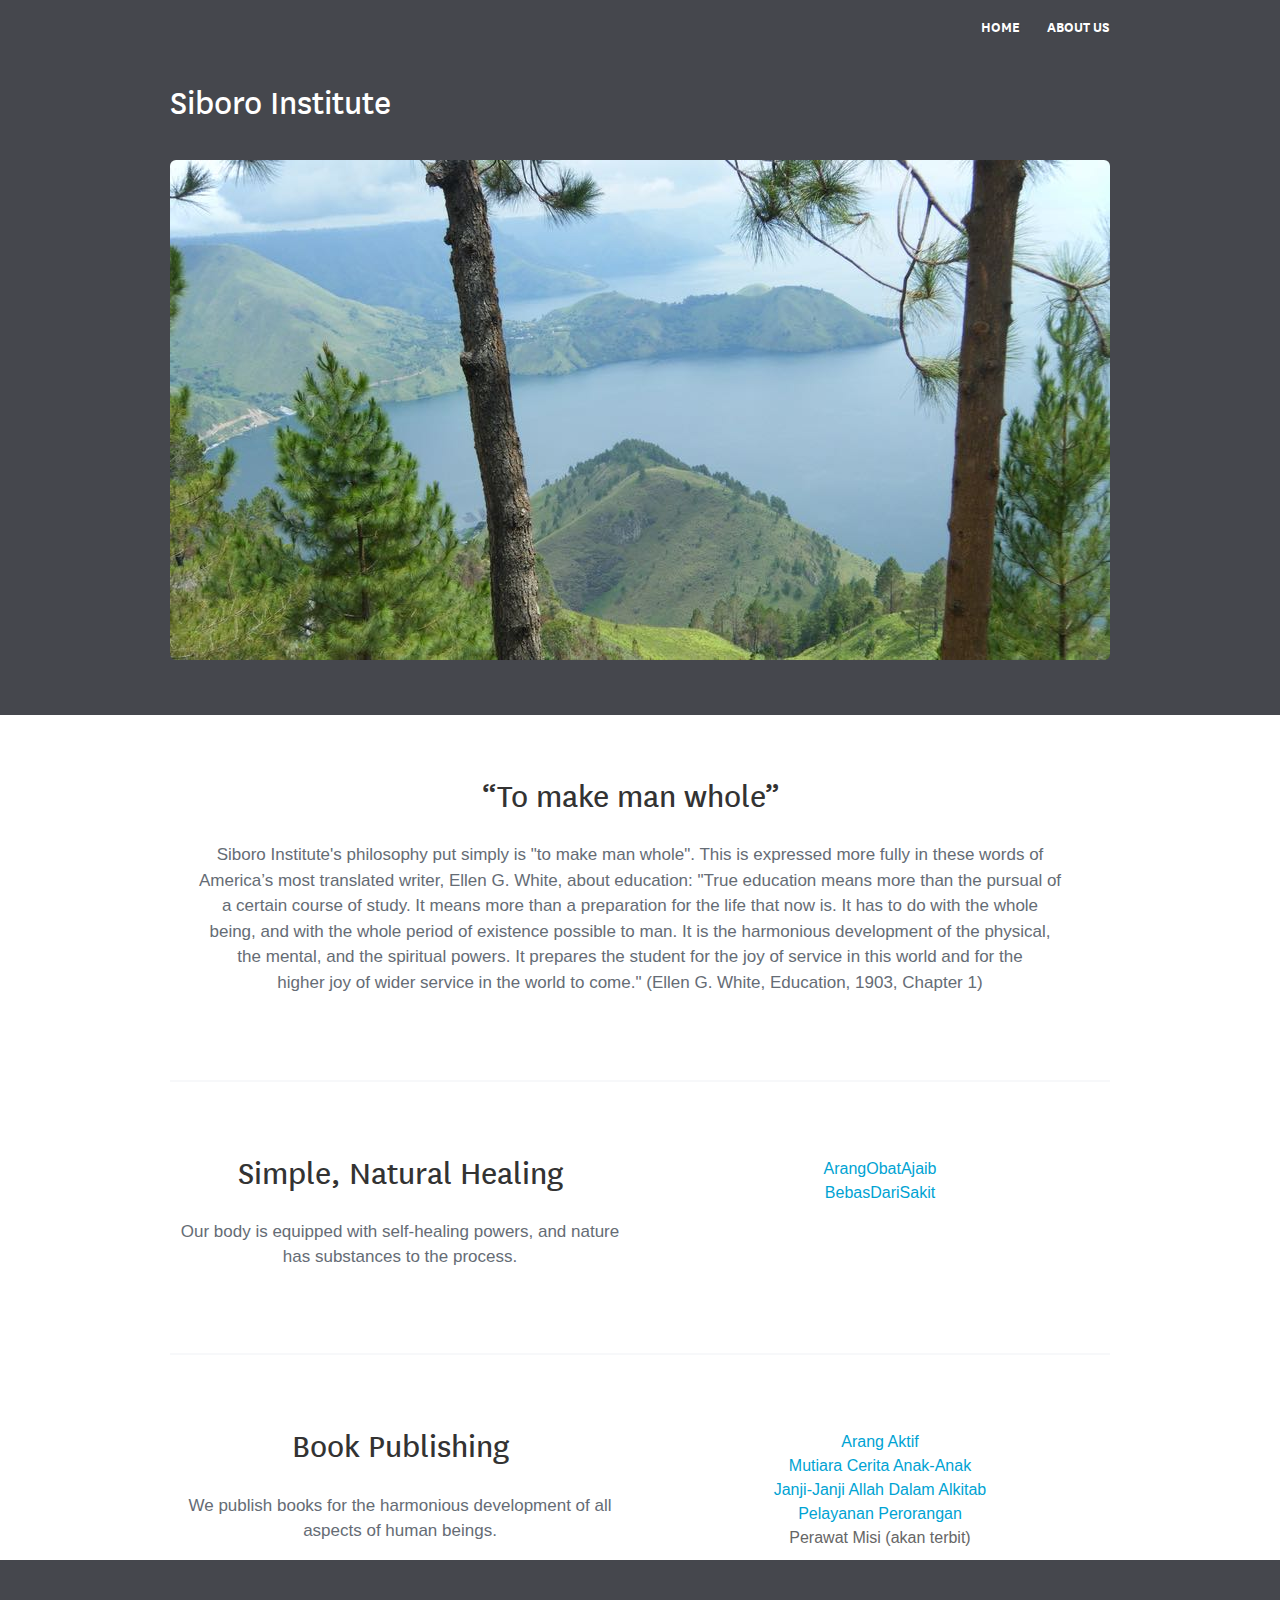
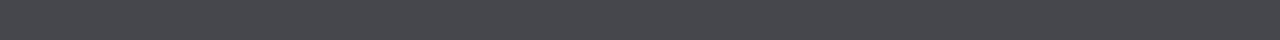
==== commit 8feb1d45: "Lake toba for main image" ====
--- a/index.html
+++ b/index.html
@@ -79,7 +79,7 @@
 
 				<!-- Carousel -->
 
-            	<div id="hero-carousel" class="carousel slide ">
+            	<div id="hero-carousel" class="carousel slide">
             
             
             		<!-- Carousel Inner -->
@@ -349,7 +349,7 @@
                 </div>
                 
                 <div class="span6">
-                    <a href="facebook.com/arangobatajaib">ArangObatAjaib</a><br />
+                    <a href="https://facebook.com/arangobatajaib">ArangObatAjaib</a><br />
                     <a href="http://bebasdarisakit.siboro.org">BebasDariSakit</a><br />
                 </div>
                 
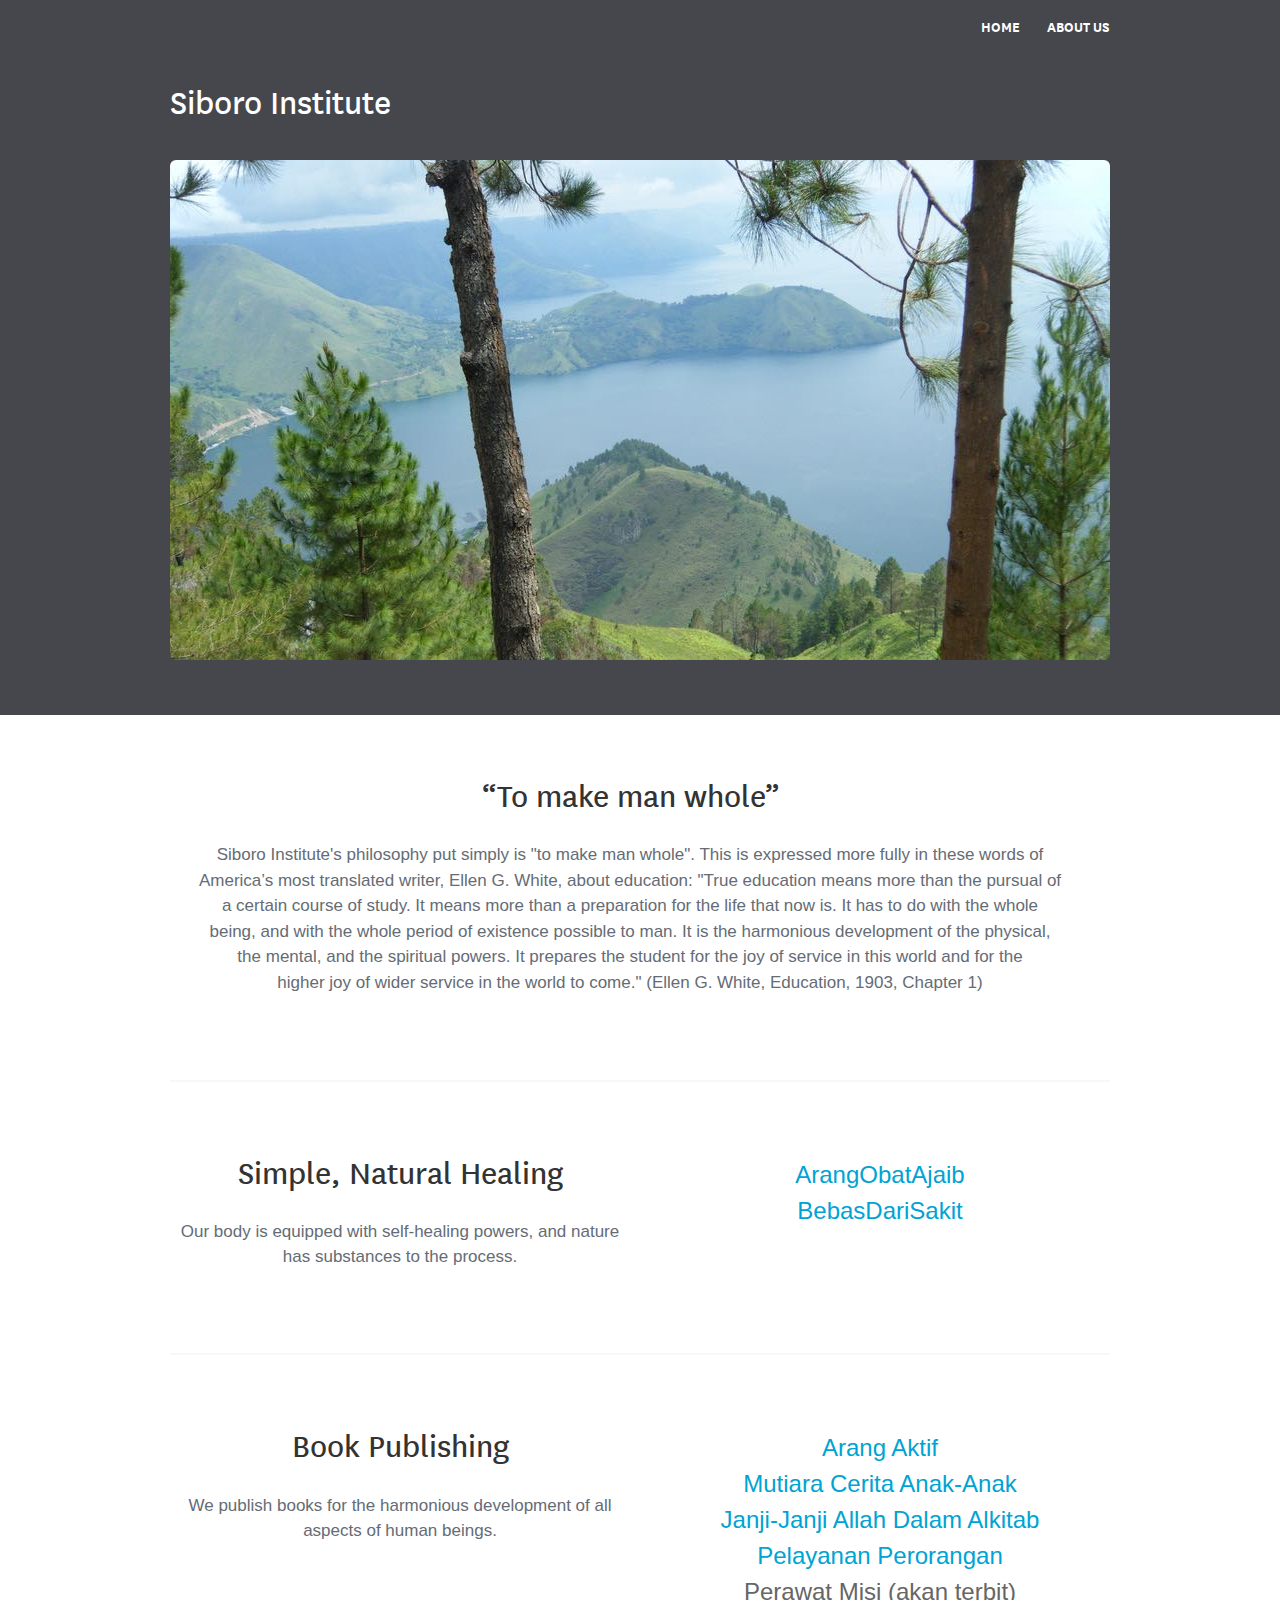
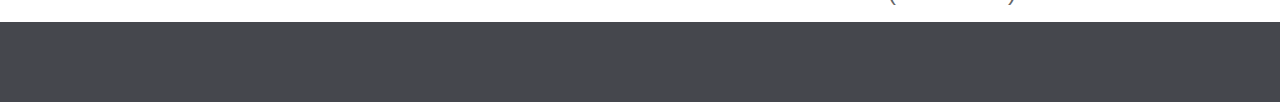
==== commit b5883ab3: "Revisions" ====
--- a/index.html
+++ b/index.html
@@ -37,6 +37,11 @@
     
 <script type="text/javascript" charset="utf-8" async="" src="js/home.js"></script>
     
+<!-- For responsiveness, see https://catswhocode.com/how-to-make-a-responsive-website/ -->
+<meta name="viewport" content="width=device-width,initial-scale=1,maximum-scale=1,user-scalable=no">
+<meta http-equiv="X-UA-Compatible" content="IE=edge,chrome=1">
+<meta name="HandheldFriendly" content="true">
+
 
 </head>
 
@@ -364,10 +369,10 @@
                 
                 <div class="span6">
                     
-                    <a href="http://institute.siboro.org/pub-arang.html">Arang Aktif</a><br />
-                    <a href="http://institute.siboro.org/pub-ceritaanak.html">Mutiara Cerita Anak-Anak<a/><br />
-                    <a href="http://institute.siboro.org/pub-janjiallah.html">Janji-Janji Allah Dalam Alkitab<a/><br />
-                    <a href="http://institute.siboro.org/pub-medicalministry.html">Pelayanan Perorangan</a><br />
+                    <a href="pub-arang.html">Arang Aktif</a><br />
+                    <a href="pub-ceritaanak.html">Mutiara Cerita Anak-Anak<a/><br />
+                    <a href="pub-janjiallah.html">Janji-Janji Allah Dalam Alkitab<a/><br />
+                    <a href="pub-medicalministry.html">Pelayanan Perorangan</a><br />
                     Perawat Misi (akan terbit)<br />
                 </div>
                 
--- a/css/home.css
+++ b/css/home.css
@@ -128,6 +128,7 @@
     -webkit-transition-delay: .75s;
     transition-delay: .75s;
 }
+/*
 @media (max-width:767px) { 
 	.enableFluid .xvideo-fade-element {
 	    -webkit-box-sizing: border-box;
@@ -136,6 +137,7 @@
 	    width: 100%;
 	}
 }
+*/
 .xvideo { display: none }
 .xvideo.xvideo-loaded { display: block }
 .xvideo-open .xvideo-start-frame,
@@ -170,10 +172,12 @@
 .xvideo-end .xvideo-end-frame { visibility: visible }
 .xvideo-end.xvideo-start-only .xvideo-start-frame { visibility: visible }
 .xvideo-end.xvideo-start-only .xvideo-end-frame { visibility: hidden }
+/*
 @media (max-width:480px) { 
 	.xvideo { border-width: 5px }
 	.xvideo-slidedown .xvideo-wrapper { padding-bottom: 37.5% }
 }
+*/
 .carousel { position: relative }
 .carousel-inner {
     position: relative;
@@ -187,12 +191,14 @@
     transition: .6s ease-in-out left;
 }
 .carousel-inner>.item>img,
+/*
 .carousel-inner>.item>a>img {
     display: block;
     max-width: 100%;
     height: auto;
     line-height: 1;
 }
+*/
 .carousel-inner>.active,
 .carousel-inner>.next,
 .carousel-inner>.prev { display: block }
@@ -307,6 +313,7 @@
     text-shadow: 0 1px 2px rgba(0,0,0,.6);
 }
 .carousel-caption .btn { text-shadow: none }
+/*
 @media screen and (min-width:768px) { 
 	.carousel-control .icon-prev,
 	.carousel-control .icon-next {
@@ -323,6 +330,8 @@
 	}
 	.carousel-indicators { bottom: 20px }
 }
+*/
+
 .fade {
     opacity: 0;
     -webkit-transition: opacity .15s linear;
@@ -886,6 +895,8 @@
     border-bottom: 1px solid #444A52;
     margin-left: 3px;
 }
+
+/*
 @media only screen and (-webkit-min-device-pixel-ratio:2),only screen and (min--moz-device-pixel-ratio:2),only screen and (-o-min-device-pixel-ratio:2 / 1),only screen and (min-device-pixel-ratio:2),only screen and (min-resolution:192dpi),only screen and (min-resolution:2dppx) { 
 	.region-uk .promo-bar a {
 	    background: url(/media/446263/xerocon-uk-2x.png) 0 no-repeat;
@@ -895,4 +906,26 @@
 	    background: url(/media/446700/xerocon2x.png) 0 no-repeat;
 	    background-size: 161px 55px;
 	}
-}+}
+*/
+
+
+/* For responsiveness, see https://catswhocode.com/how-to-make-a-responsive-website/ */
+/* Media Queries: Tablet Landscape */
+@media screen and (max-width: 1060px) {
+    #primary { width:67%; }
+    #secondary { width:30%; margin-left:3%;}  
+}
+
+/* Media Queries: Tabled Portrait */
+@media screen and (max-width: 768px) {
+    #primary { width:100%; }
+    #secondary { width:100%; margin:0; border:none; }
+}
+
+img { max-width: 100%; height: auto; }
+
+html { font-size:100%; }
+@media (min-width: 640px) { body {font-size:1rem;} } 
+@media (min-width:960px) { body {font-size:1.2rem;} } 
+@media (min-width:1100px) { body {font-size:1.5rem;} } 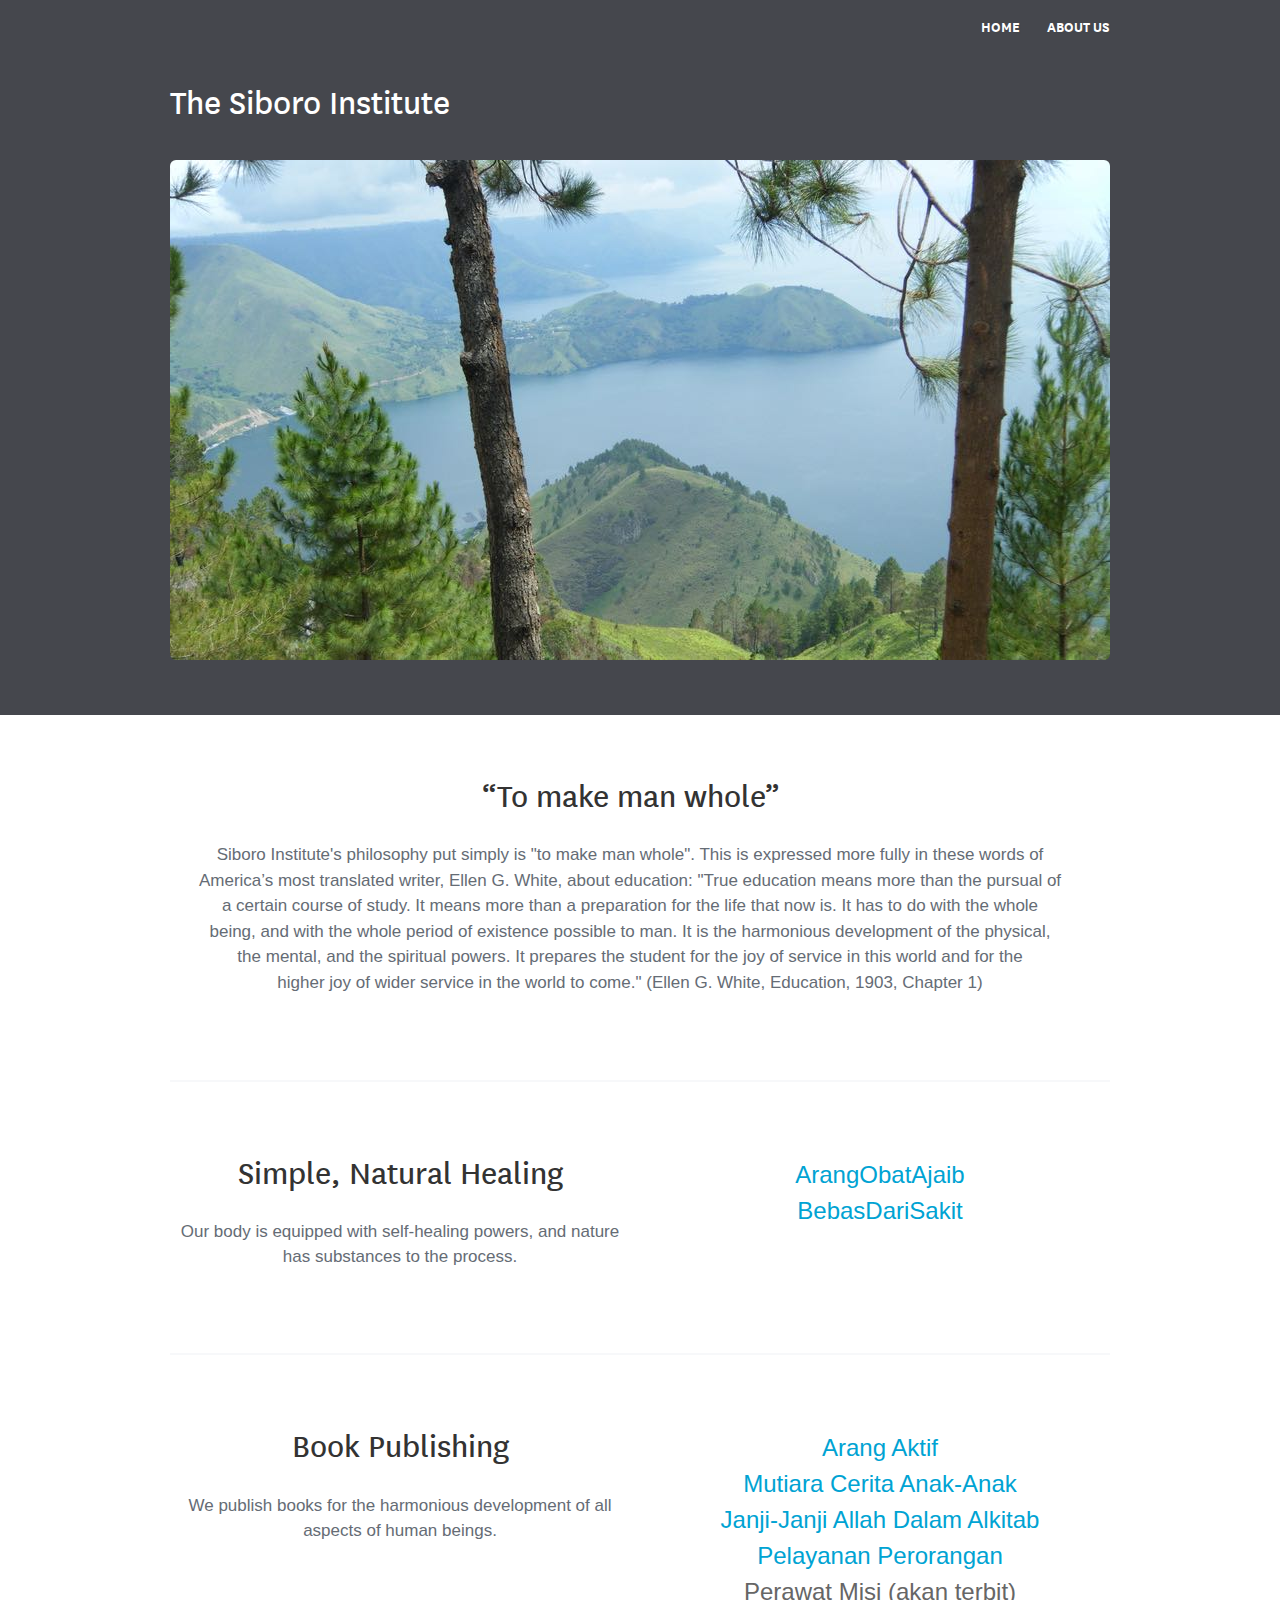
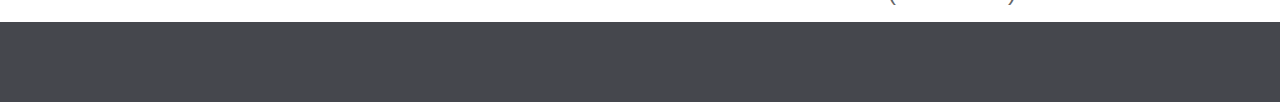
==== commit 447f56d5: "Revisions" ====
--- a/index.html
+++ b/index.html
@@ -2,9 +2,9 @@
 <html lang="en-us" class=" global-nav-dark region-us  js no-touch hashchange cssanimations csstransforms csstransitions cors" style=""><head><meta http-equiv="Content-Type" content="text/html; charset=UTF-8">
     <meta charset="utf-8">
 
-    <title>Siboro Institute</title>
-    <meta name="title" content="Siboro Institute">
-    <meta name="description" content="Siboro Institute">
+    <title>The Siboro Institute</title>
+    <meta name="title" content="The Siboro Institute">
+    <meta name="description" content="The Siboro Institute">
 
     
         <meta name="viewport" content="user-scalable=yes, width=980">
@@ -20,7 +20,7 @@
     <link rel="apple-touch-icon-precomposed" sizes="72x72" href="http://siboro.org/apple-touch-icon-72x72-precomposed.png">
     <link rel="apple-touch-icon-precomposed" href="http://siboro.org/apple-touch-icon-precomposed.png">
 
-    <meta name="application-name" content="Siboro Institute">
+    <meta name="application-name" content="The Siboro Institute">
     
     <link rel="alternate" href="http://siboro.org/" hreflang="x-default">
     <link rel="alternate" href="http://siboro.org/jp/" hreflang="ja-jp">
@@ -32,7 +32,7 @@
     
         
 
-<meta property="og:site_name" content="Siboro Institute">
+<meta property="og:site_name" content="The Siboro Institute">
 <meta property="og:type" content="website">
     
 <script type="text/javascript" charset="utf-8" async="" src="js/home.js"></script>
@@ -78,7 +78,7 @@
             
         	<div class="b-container">
             	<div class="heading-wrapper">
-                	<h1 class="heading">Siboro Institute</h1>
+                	<h1 class="heading">The Siboro Institute</h1>
             	</div>
 
 
@@ -90,7 +90,7 @@
             		<!-- Carousel Inner -->
             
 	        		<div class="carousel-inner">
-                		<a href="http://institute.siboro.org"><img src="img/mainpage.jpg"></a>
+                		<a href="/"><img src="img/mainpage.jpg"></a>
 					</div>
                             
                 
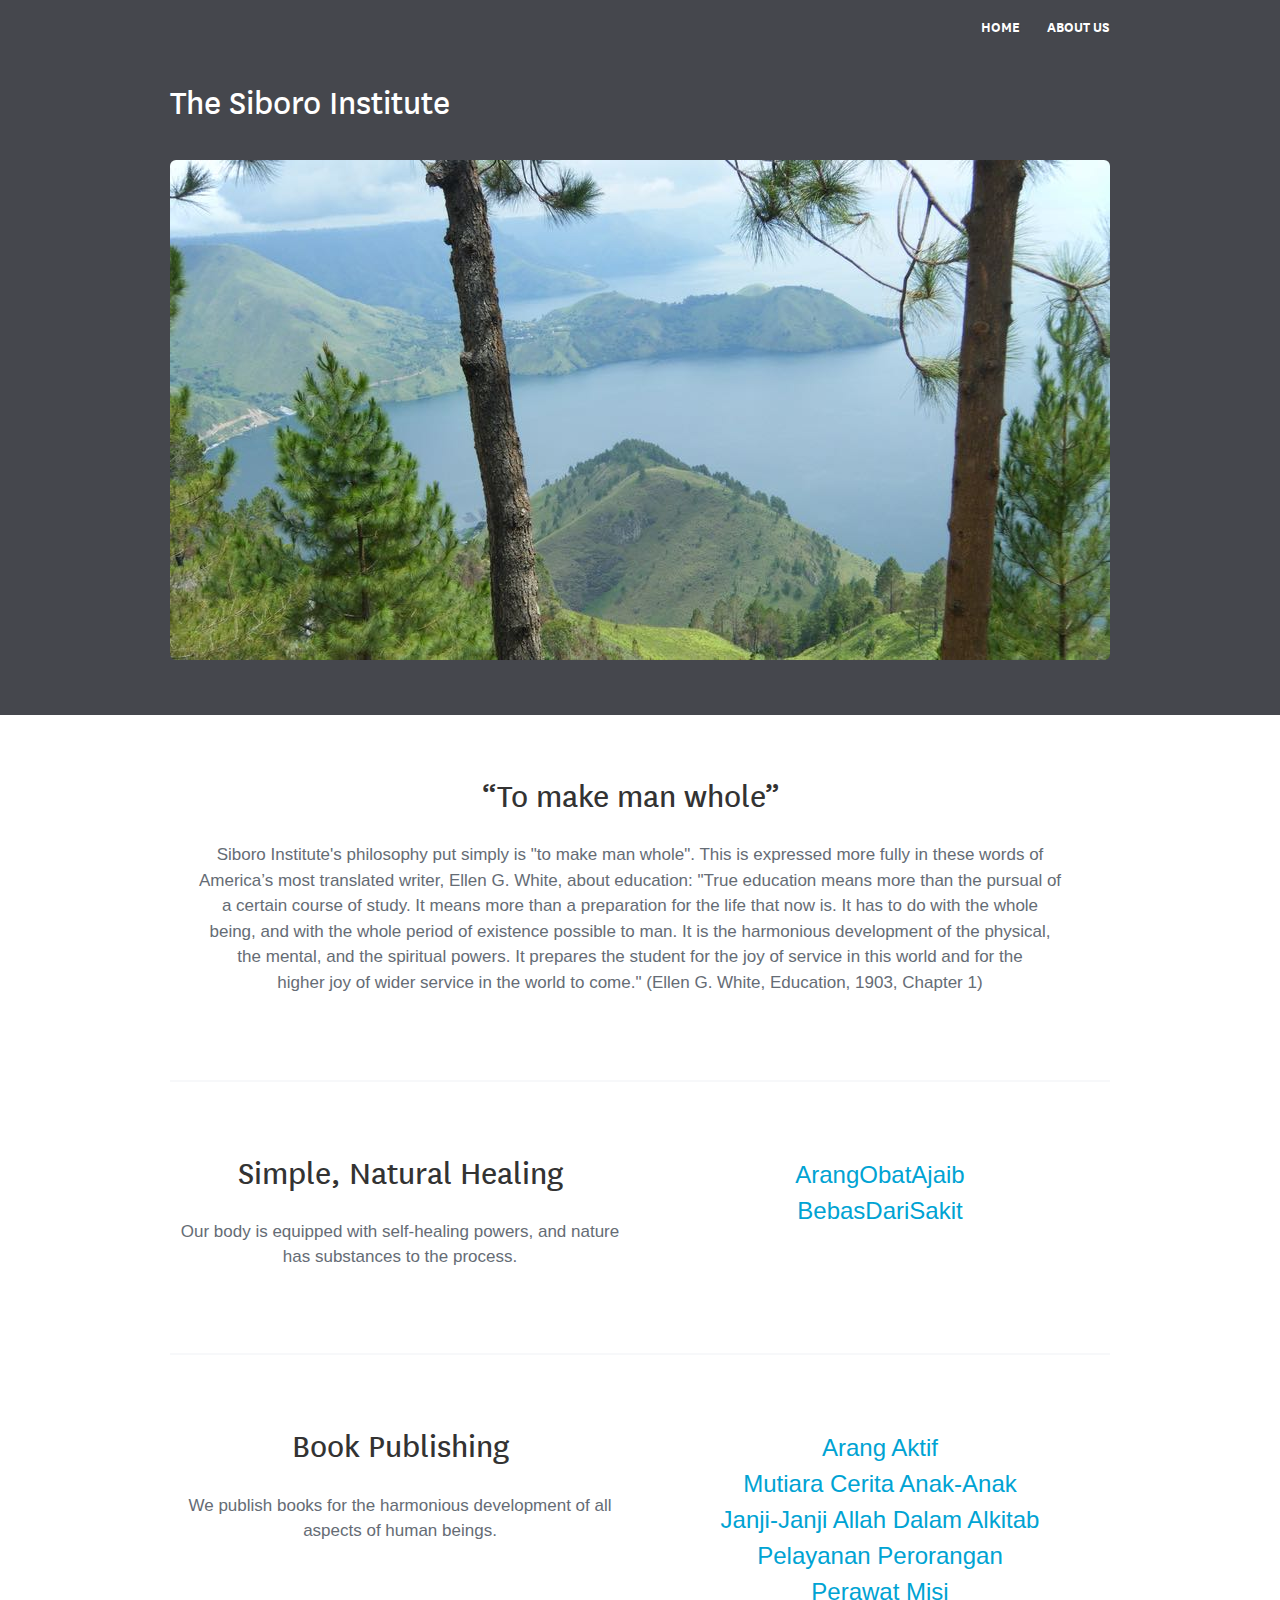
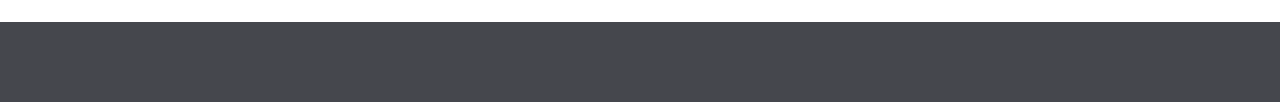
==== commit 4f185fd3: "Revisions" ====
--- a/index.html
+++ b/index.html
@@ -370,10 +370,10 @@
                 <div class="span6">
                     
                     <a href="pub-arang.html">Arang Aktif</a><br />
-                    <a href="pub-ceritaanak.html">Mutiara Cerita Anak-Anak<a/><br />
-                    <a href="pub-janjiallah.html">Janji-Janji Allah Dalam Alkitab<a/><br />
+                    <a href="pub-ceritaanak.html">Mutiara Cerita Anak-Anak</a><br />
+                    <a href="pub-janjiallah.html">Janji-Janji Allah Dalam Alkitab</a><br />
                     <a href="pub-medicalministry.html">Pelayanan Perorangan</a><br />
-                    Perawat Misi (akan terbit)<br />
+                    <a href="pub-perawatmisi.html">Perawat Misi</a><br />
                 </div>
                 
             </section>
